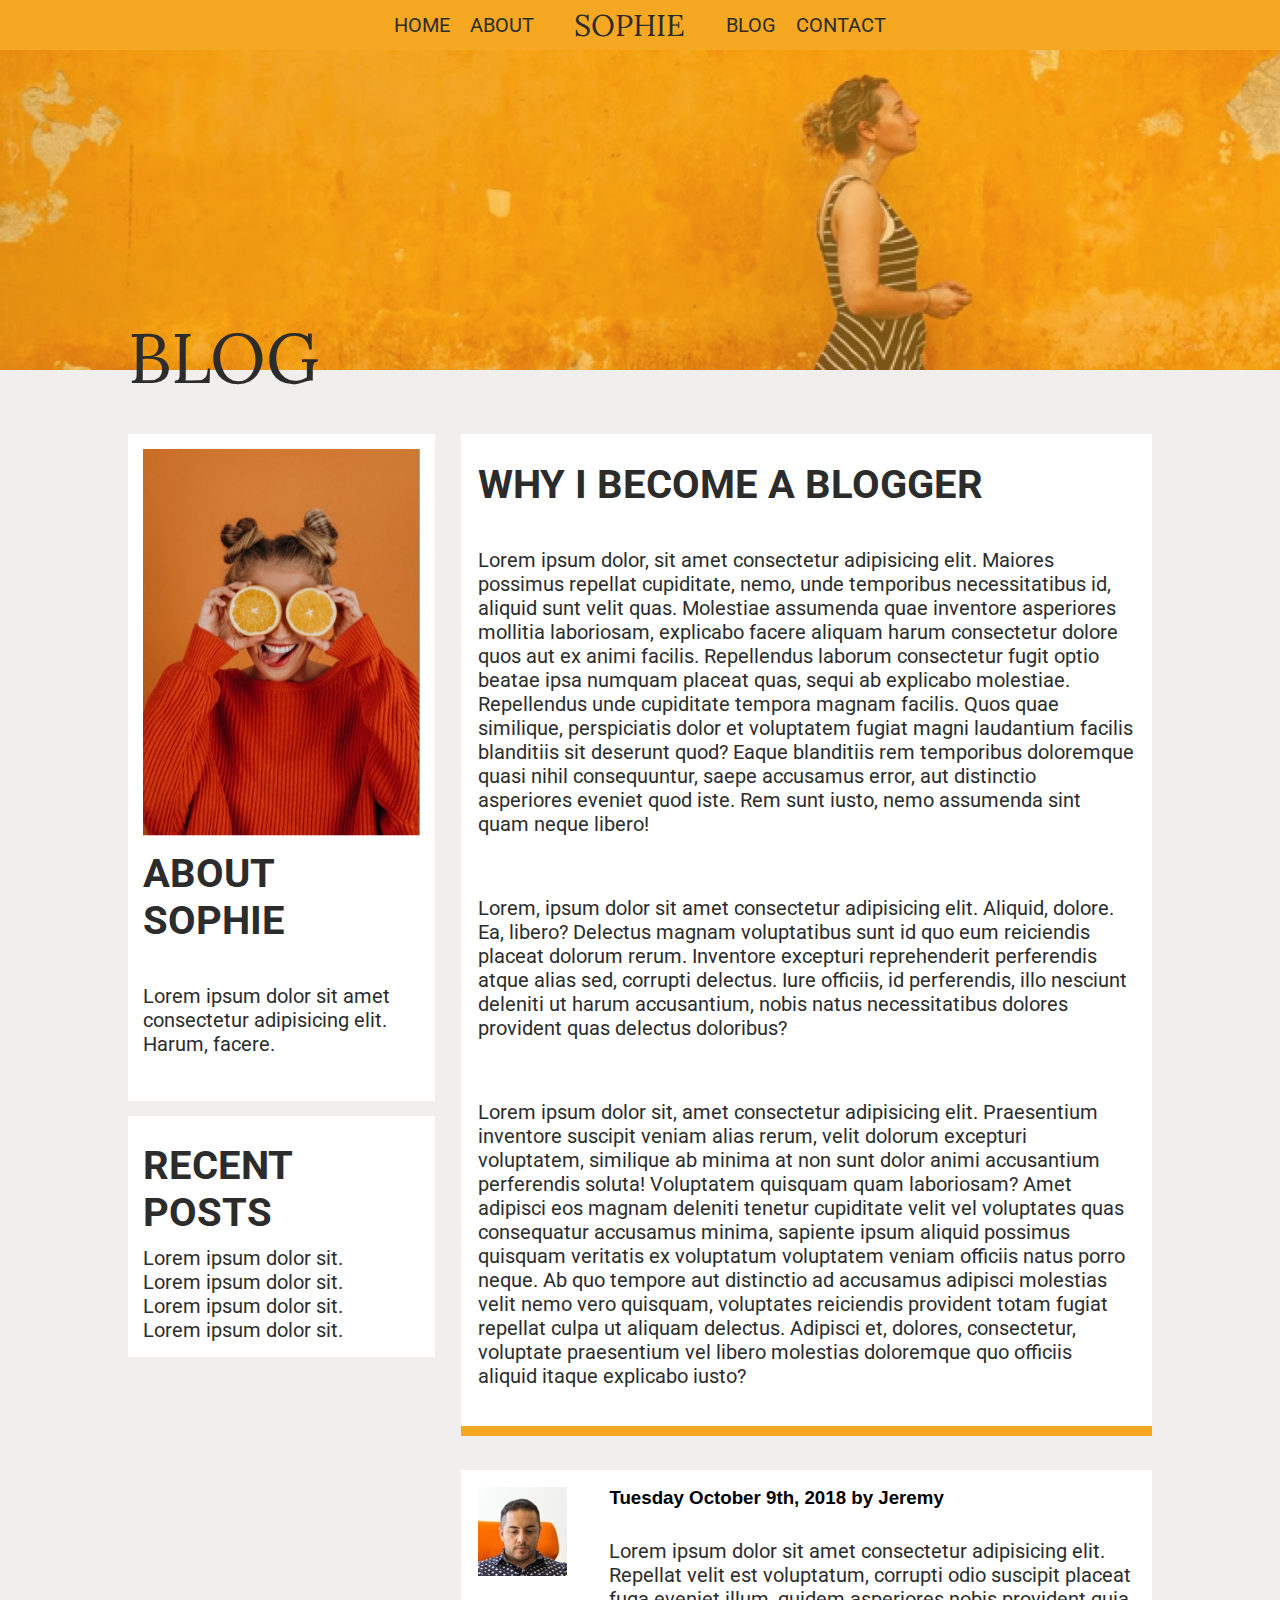
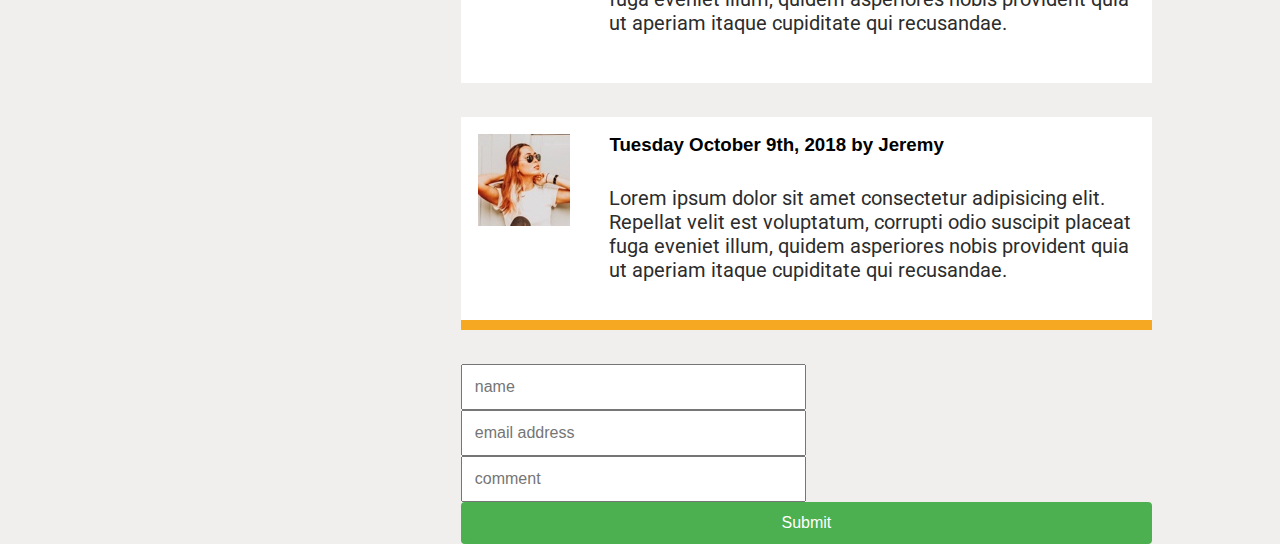
==== blog.html @ 8035934e "finished blogn" ====
<!DOCTYPE html>
<html lang="en">
<head>
  <meta charset="UTF-8">
  <meta name="viewport" content="width=device-width, initial-scale=1.0">
  <meta http-equiv="X-UA-Compatible" content="ie=edge">
  <title>BLOG</title>
  <!-- google fonts -->
  <link href="https://fonts.googleapis.com/css?family=Lora:700|Roboto:400,700" rel="stylesheet">
  <!-- font awesome fonts -->
  <link rel="stylesheet" href="https://use.fontawesome.com/releases/v5.5.0/css/all.css" integrity="sha384-B4dIYHKNBt8Bc12p+WXckhzcICo0wtJAoU8YZTY5qE0Id1GSseTk6S+L3BlXeVIU"
    crossorigin="anonymous">
  <!-- main style sheet -->
  <link rel="stylesheet" href="styles/main.css">
</head>
<body>

  <main>

    <header>
  
      <nav class="nav">

        <ul class="nav__ul">
          <li>
            <a href="" class="nav__ul__a">home</a>
          </li>
          <li>
            <a href="" class="nav__ul__a">about</a>
          </li>
          <li>
            <a href="" class="nav__ul__a nav__ul__a--mainLogo">sophie</a>
          </li>
          <li>
            <a href="" class="nav__ul__a">blog</a>
          </li>
          <li>
            <a href="" class="nav__ul__a">contact</a>
          </li>
        </ul>
      
      </nav>

      <figure>
        <img src="assets/blog-image-1.jpg" alt="">
        <h1>blog</h1>
      </figure>
  
    </header>

    <div class="wrapper">

      <aside>
        
        <div class="aside1">

        <figure>
          <img src="assets/blog-image-2.jpg" alt="">
        </figure>

        <h2>
          about sophie
        </h2>

        <p>Lorem ipsum dolor sit amet consectetur adipisicing elit. Harum, facere.</p>

        </div>

        <div class="aside2">

          <h2>recent posts</h2>

          <ul>
            <li><a href="">Lorem ipsum dolor sit.</a></li>
            <li><a href="">Lorem ipsum dolor sit.</a></li>
            <li><a href="">Lorem ipsum dolor sit.</a></li>
            <li><a href="">Lorem ipsum dolor sit.</a></li>
          </ul>

        </div>

      </aside>

      <main>

        <div class="main1">

          <h2>why I become a blogger</h2>
          <p>Lorem ipsum dolor, sit amet consectetur adipisicing elit. Maiores possimus repellat cupiditate, nemo, unde temporibus necessitatibus id, aliquid sunt velit quas. Molestiae assumenda quae inventore asperiores mollitia laboriosam, explicabo facere aliquam harum consectetur dolore quos aut ex animi facilis. Repellendus laborum consectetur fugit optio beatae ipsa numquam placeat quas, sequi ab explicabo molestiae. Repellendus unde cupiditate tempora magnam facilis. Quos quae similique, perspiciatis dolor et voluptatem fugiat magni laudantium facilis blanditiis sit deserunt quod? Eaque blanditiis rem temporibus doloremque quasi nihil consequuntur, saepe accusamus error, aut distinctio asperiores eveniet quod iste. Rem sunt iusto, nemo assumenda sint quam neque libero!</p>
  
          <p>Lorem, ipsum dolor sit amet consectetur adipisicing elit. Aliquid, dolore. Ea, libero? Delectus magnam voluptatibus sunt id quo eum reiciendis placeat dolorum rerum. Inventore excepturi reprehenderit perferendis atque alias sed, corrupti delectus. Iure officiis, id perferendis, illo nesciunt deleniti ut harum accusantium, nobis natus necessitatibus dolores provident quas delectus doloribus?</p>
  
          <p>Lorem ipsum dolor sit, amet consectetur adipisicing elit. Praesentium inventore suscipit veniam alias rerum, velit dolorum excepturi voluptatem, similique ab minima at non sunt dolor animi accusantium perferendis soluta! Voluptatem quisquam quam laboriosam? Amet adipisci eos magnam deleniti tenetur cupiditate velit vel voluptates quas consequatur accusamus minima, sapiente ipsum aliquid possimus quisquam veritatis ex voluptatum voluptatem veniam officiis natus porro neque. Ab quo tempore aut distinctio ad accusamus adipisci molestias velit nemo vero quisquam, voluptates reiciendis provident totam fugiat repellat culpa ut aliquam delectus. Adipisci et, dolores, consectetur, voluptate praesentium vel libero molestias doloremque quo officiis aliquid itaque explicabo iusto?</p>
        </div>

        <div class="main2">

          <figure>
            <img src="assets/blog-image-3.jpg" alt="">
          </figure>

          <div class="text">
            
            <h3>Tuesday October 9th, 2018 by Jeremy</h3>
  
            <p>Lorem ipsum dolor sit amet consectetur adipisicing elit. Repellat velit est voluptatum, corrupti odio suscipit placeat fuga eveniet illum, quidem asperiores nobis provident quia ut aperiam itaque cupiditate qui recusandae.</p>

          </div>

        </div>

        <div class="main3">
        
          <figure>
            <img src="assets/blog-image-4.jpg" alt="">
          </figure>
        
          <div class="text">
        
            <h3>Tuesday October 9th, 2018 by Jeremy</h3>
        
            <p>Lorem ipsum dolor sit amet consectetur adipisicing elit. Repellat velit est voluptatum, corrupti odio suscipit
              placeat fuga eveniet illum, quidem asperiores nobis provident quia ut aperiam itaque cupiditate qui recusandae.</p>
        
          </div>
        
        </div>

        <div class="form">

          <form action="">

            <input type="text" name="name" placeholder="name">

            <input type="text" name="email address" placeholder="email address">

            <input type="text" name="comment" placeholder="comment" class="full">

            <input type="submit" value="Submit">

          </form>
        </div>


      </main>

    </div>



  </main>
  
</body>
</html>
---- styles/main.css ----
article,aside,details,figcaption,figure,footer,header,hgroup,nav,section,summary{display:block}audio,canvas,video{display:inline-block}audio:not([controls]){display:none;height:0}[hidden]{display:none}html{font-family:sans-serif;-webkit-text-size-adjust:100%;-ms-text-size-adjust:100%}a:focus{outline:thin dotted}a:active,a:hover{outline:0}h1{font-size:2em}abbr[title]{border-bottom:1px dotted}b,strong{font-weight:700}dfn{font-style:italic}mark{background:#ff0;color:#000}code,kbd,pre,samp{font-family:monospace, serif;font-size:1em}pre{white-space:pre-wrap;word-wrap:break-word}q{quotes:\201C \201D \2018 \2019}small{font-size:80%}sub,sup{font-size:75%;line-height:0;position:relative;vertical-align:baseline}sup{top:-.5em}sub{bottom:-.25em}img{border:0}svg:not(:root){overflow:hidden}fieldset{border:1px solid silver;margin:0 2px;padding:.35em .625em .75em}button,input,select,textarea{font-family:inherit;font-size:100%;margin:0}button,input{line-height:normal}button,html input[type=button],input[type=reset],input[type=submit]{-webkit-appearance:button;cursor:pointer}button[disabled],input[disabled]{cursor:default}input[type=checkbox],input[type=radio]{-webkit-box-sizing:border-box;box-sizing:border-box;padding:0}input[type=search]{-webkit-appearance:textfield;-moz-box-sizing:content-box;-webkit-box-sizing:content-box;box-sizing:content-box}input[type=search]::-webkit-search-cancel-button,input[type=search]::-webkit-search-decoration{-webkit-appearance:none}textarea{overflow:auto;vertical-align:top}table{border-collapse:collapse;border-spacing:0}body,figure{margin:0}button::-moz-focus-inner,input::-moz-focus-inner,legend{border:0;padding:0}.clearfix:after{visibility:hidden;display:block;font-size:0;content:'';clear:both;height:0}*{-moz-box-sizing:border-box;-webkit-box-sizing:border-box;box-sizing:border-box}*,figure,h1,h2,h3,h4,h5,h6,ol,ul{margin:0;padding:0}img{max-width:100%}a{text-decoration:none;color:inherit}li{list-style-type:none}.wrapper{width:80%;margin:0 auto}a,p{font-family:"Roboto", sans-serif;font-weight:400;font-size:20px;color:#2c2c2c}a.button{background:#05afc1;padding:20px;text-transform:uppercase;display:inline-block;-webkit-transition:all 0.3s;-o-transition:all 0.3s;transition:all 0.3s}a.button:hover{color:white}.nav{background:#f6a823;color:#2c2c2c;text-transform:uppercase;height:50px;display:-webkit-box;display:-ms-flexbox;display:flex;-webkit-box-align:center;-ms-flex-align:center;align-items:center}.nav__ul{width:40%;min-width:500px;margin:0 auto;display:-webkit-box;display:-ms-flexbox;display:flex;-ms-flex-pack:distribute;justify-content:space-around;-webkit-box-align:center;-ms-flex-align:center;align-items:center}.nav__ul__a{-webkit-transition:all 0.2s;-o-transition:all 0.2s;transition:all 0.2s}.nav__ul__a:hover{color:white}.nav__ul__a--mainLogo{margin:0 20px;font-family:"Lora", serif;font-weight:400;font-size:30px;color:#2c2c2c}main h2{text-transform:uppercase;padding:10px 0;font-family:"Roboto", sans-serif;font-weight:700;font-size:40px;color:#2c2c2c}main p{padding:30px 0}.section1{background:#f6a823}.section1__wrapper{height:100%;display:-webkit-box;display:-ms-flexbox;display:flex;-webkit-box-orient:horizontal;-webkit-box-direction:normal;-ms-flex-direction:row;flex-direction:row;-webkit-box-align:center;-ms-flex-align:center;align-items:center;-webkit-box-pack:center;-ms-flex-pack:center;justify-content:center}.section1__wrapper__centered{display:-webkit-box;display:-ms-flexbox;display:flex;-webkit-box-pack:center;-ms-flex-pack:center;justify-content:center;width:50%}.section1__wrapper__centered__h1{font-family:"Lora", serif;font-weight:400;font-size:70px;color:#2c2c2c;text-transform:uppercase;position:relative}.section1__wrapper__centered__h1__circle{position:absolute;top:-50%;right:20%;bottom:50%;left:-20%}.section1__wrapper__figure{width:50%}.section1__wrapper__figure__image{display:block;-webkit-box-shadow:20px 20px 0 white;box-shadow:20px 20px 0 white;-webkit-transform:translateY(10%);-ms-transform:translateY(10%);transform:translateY(10%)}.section2{padding:5% 0;background:#f0efed}.section3{padding-bottom:5%;background:white}.section3 .wrapper{display:-webkit-box;display:-ms-flexbox;display:flex;-webkit-box-pack:center;-ms-flex-pack:center;justify-content:center;-webkit-box-align:end;-ms-flex-align:end;align-items:flex-end}.section3 .wrapper figure{max-height:100%;max-width:100%;-webkit-transform:translateY(-10%);-ms-transform:translateY(-10%);transform:translateY(-10%);-webkit-box-shadow:20px 20px 0 0px #a82706, -200px 20px 0 0px #a82706;box-shadow:20px 20px 0 0px #a82706, -200px 20px 0 0px #a82706}.section3 .wrapper figure img{display:block}.section3 .wrapper .text{width:50%;display:block;-webkit-box-flex:1;-ms-flex:1 0 auto;flex:1 0 auto;padding-left:5%;text-align:left}.section4{background:white}.section4 .wrapper{display:-webkit-box;display:-ms-flexbox;display:flex;-webkit-box-pack:center;-ms-flex-pack:center;justify-content:center;-webkit-box-align:start;-ms-flex-align:start;align-items:flex-start}.section4 .wrapper figure{max-height:100%;max-width:100%;-webkit-transform:translateY(10%);-ms-transform:translateY(10%);transform:translateY(10%);-webkit-box-shadow:-20px 20px 0 0px #f6a823, 200px 20px 0 0px #f6a823;box-shadow:-20px 20px 0 0px #f6a823, 200px 20px 0 0px #f6a823}.section4 .wrapper figure img{display:block}.section4 .wrapper .text{width:50%;display:block;-webkit-box-flex:1;-ms-flex:1 0 auto;flex:1 0 auto;padding-right:5%;text-align:right}.section5{background:#f0efed}.section5 .wrapper{display:-webkit-box;display:-ms-flexbox;display:flex;-ms-flex-wrap:wrap;flex-wrap:wrap;padding-top:5%;width:75%}.section5 .wrapper .text-box{text-align:left;width:50%;padding:2.5%;-webkit-box-flex:1;-ms-flex:1 0 auto;flex:1 0 auto}.section5 .wrapper .text-box h2{position:relative}.section5 .wrapper .text-box h2 i{position:absolute;left:-15%;bottom:0;border:15px solid #f6a823;-webkit-box-shadow:inset 0px 0px 100px #f6a823;box-shadow:inset 0px 0px 100px #f6a823;border-radius:50%}.section6 figure{width:100vw;display:-webkit-box;display:-ms-flexbox;display:flex;-webkit-box-pack:center;-ms-flex-pack:center;justify-content:center}.section6 figure img{display:block}.section7{padding:5% 0;background:#f0efed}.section7 .wrapper{display:-webkit-box;display:-ms-flexbox;display:flex}.section7 .wrapper figure{width:35%;padding-right:5%}.section7 .wrapper figure img{display:block;-webkit-box-shadow:20px 20px 0 0px #f6a823;box-shadow:20px 20px 0 0px #f6a823}.section7 .wrapper .text{width:65%}.section8{padding:5% 0}.section8 .wrapper{display:-webkit-box;display:-ms-flexbox;display:flex;-webkit-box-pack:justify;-ms-flex-pack:justify;justify-content:space-between}.section8 .wrapper figure{width:30%}.section8 .wrapper figure img{display:block}html{background:#f0efed}header figure{display:-webkit-box;display:-ms-flexbox;display:flex;-webkit-box-pack:center;-ms-flex-pack:center;justify-content:center;width:100vw;position:relative}header figure img{display:block}header figure h1{font-family:"Lora", serif;font-weight:400;font-size:70px;color:#2c2c2c;text-transform:uppercase;position:absolute;bottom:-10%;left:10%}.wrapper{display:-webkit-box;display:-ms-flexbox;display:flex;-ms-flex-wrap:wrap;flex-wrap:wrap;-webkit-box-orient:horizontal;-webkit-box-direction:normal;-ms-flex-direction:row;flex-direction:row;-webkit-box-pack:justify;-ms-flex-pack:justify;justify-content:space-between;margin-top:5%}.wrapper aside,.wrapper main{display:-webkit-box;display:-ms-flexbox;display:flex;-webkit-box-orient:vertical;-webkit-box-direction:normal;-ms-flex-direction:column;flex-direction:column;-webkit-box-pack:start;-ms-flex-pack:start;justify-content:flex-start;height:100%}.wrapper main{width:67.5%}.wrapper main .main1,.wrapper main .main2,.wrapper main .main3{position:relative;margin-bottom:5%;background:white;padding:2.5%}.wrapper main .main1:after,.wrapper main .main3:after{position:absolute;top:0;bottom:0;right:0;left:0;content:"";border-bottom:10px solid #f6a823}.wrapper main .main2,.wrapper main .main3{display:-webkit-box;display:-ms-flexbox;display:flex}.wrapper main .main2 figure,.wrapper main .main3 figure{width:20%}.wrapper main .main2 .text,.wrapper main .main3 .text{width:80%;display:-webkit-box;display:-ms-flexbox;display:flex;-webkit-box-orient:vertical;-webkit-box-direction:normal;-ms-flex-direction:column;flex-direction:column;text-align:left}.wrapper aside{width:30%;background:none;padding:0}.wrapper aside .aside1,.wrapper aside .aside2{background:white;margin-bottom:5%;background:white;padding:5%}.form{display:-webkit-box;display:-ms-flexbox;display:flex;-ms-flex-wrap:wrap;flex-wrap:wrap}.form input[type=text]{width:50%;padding:12px}.form input[type=submit]{width:100%;background-color:#4CAF50;color:white;padding:12px 20px;border:none;border-radius:4px;cursor:pointer}.form input[type=submit]:hover{background-color:#45a049}footer{width:100%;display:-webkit-box;display:-ms-flexbox;display:flex;-webkit-box-pack:center;-ms-flex-pack:center;justify-content:center;background:#4f4f4f}footer p{color:#f0efed;padding:10px 0}
/*# sourceMappingURL=main.css.map */
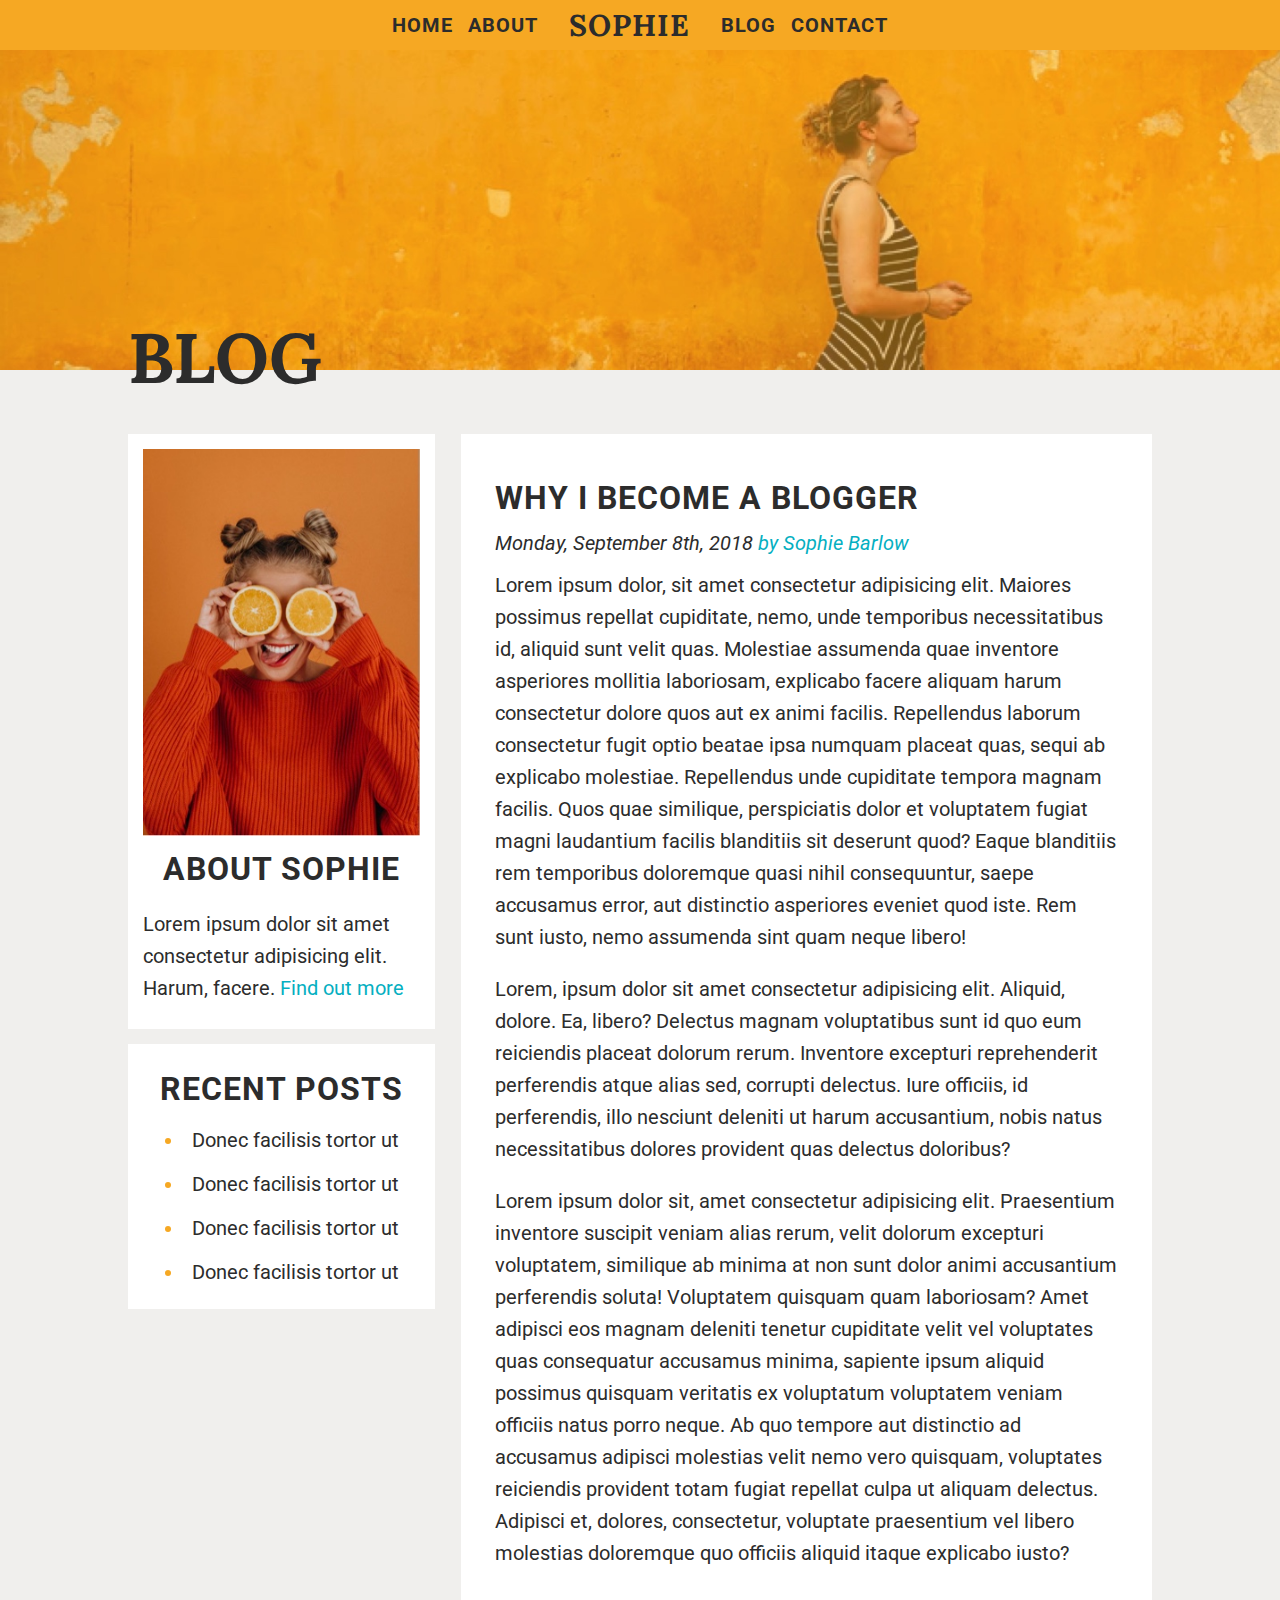
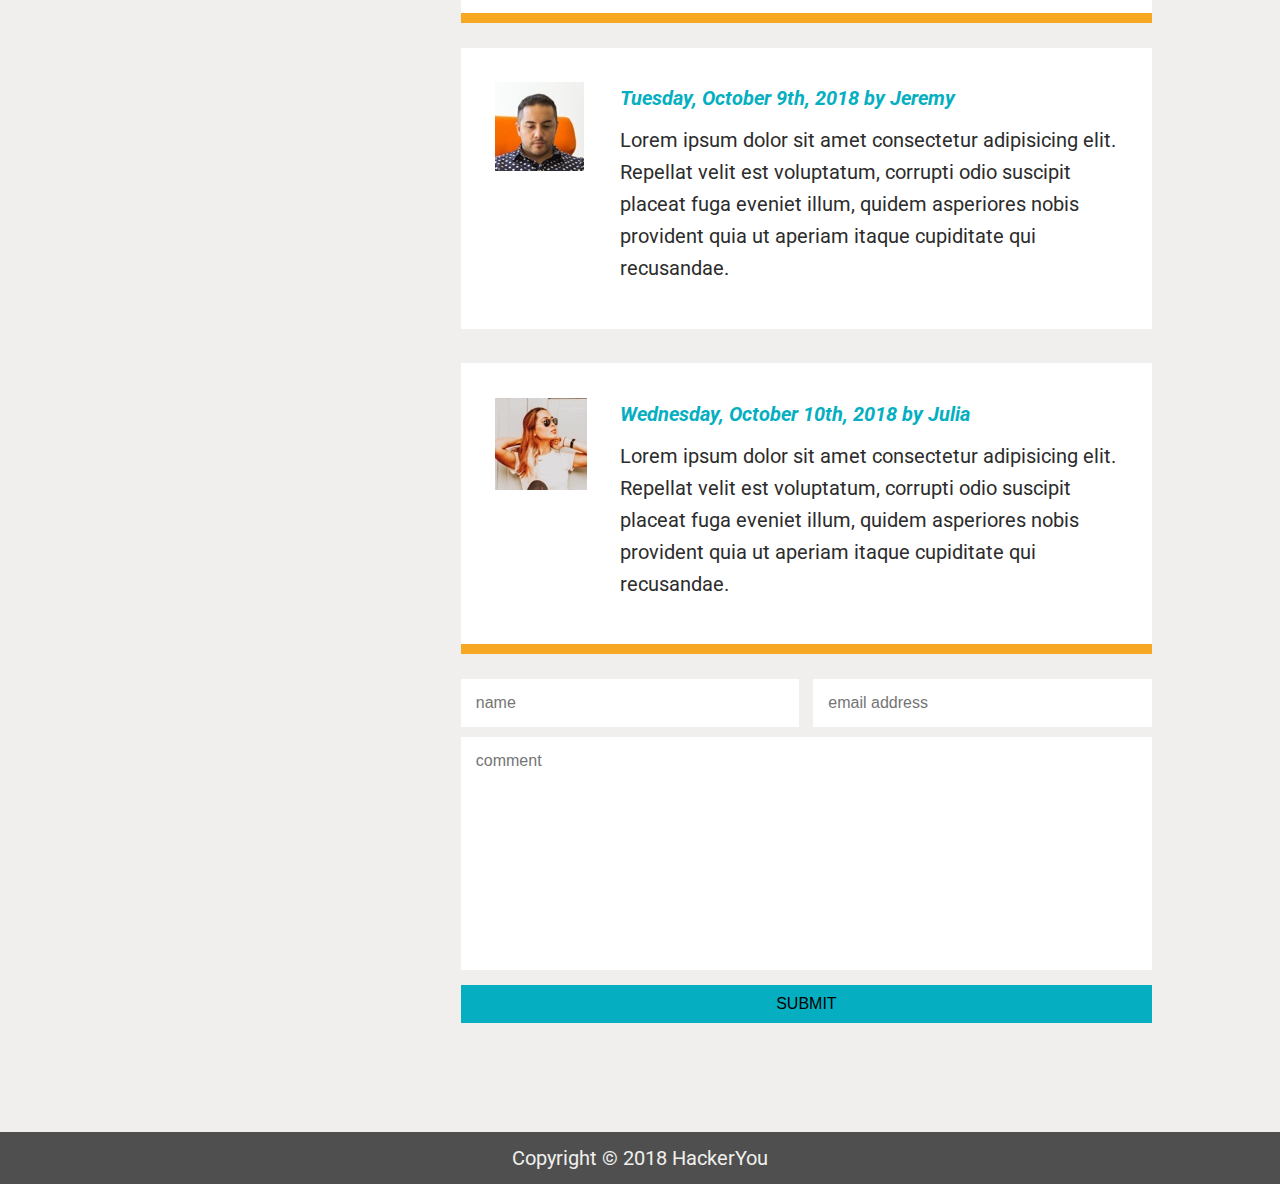
==== commit 7d008890: "finished desktopn" ====
--- a/blog.html
+++ b/blog.html
@@ -6,120 +6,154 @@
   <meta http-equiv="X-UA-Compatible" content="ie=edge">
   <title>BLOG</title>
   <!-- google fonts -->
-  <link href="https://fonts.googleapis.com/css?family=Lora:700|Roboto:400,700" rel="stylesheet">
+  <link href="https://fonts.googleapis.com/css?family=Lora:700|Roboto:400,400i,700" rel="stylesheet">
   <!-- font awesome fonts -->
   <link rel="stylesheet" href="https://use.fontawesome.com/releases/v5.5.0/css/all.css" integrity="sha384-B4dIYHKNBt8Bc12p+WXckhzcICo0wtJAoU8YZTY5qE0Id1GSseTk6S+L3BlXeVIU"
     crossorigin="anonymous">
   <!-- main style sheet -->
   <link rel="stylesheet" href="styles/main.css">
 </head>
-<body>
 
-  <main>
+<body class="blog">
+  
+    <nav class="nav">
 
-    <header>
+      <ul class="nav__ul">
+        <li>
+          <a href="index.html" class="nav__ul__a">home</a>
+        </li>
+        <li>
+          <a href="index.html#about" class="nav__ul__a">about</a>
+        </li>
+        <li>
+          <a href="index.html" class="nav__ul__a nav__ul__a--mainLogo">sophie</a>
+        </li>
+        <li>
+          <a href="blog.html" class="nav__ul__a">blog</a>
+        </li>
+        <li>
+          <a href="contact.html" class="nav__ul__a">contact</a>
+        </li>
+      </ul>
+      
+    </nav>
+
+    <figure class="blog__figure">
+      <img src="assets/blog-image-1.jpg" alt="" class="blog__figure__image">
+      <h1 class="blog__figure__h1">blog</h1>
+    </figure>
   
-      <nav class="nav">
+    <div class="wrapper blog__wrapper">
 
-        <ul class="nav__ul">
-          <li>
-            <a href="" class="nav__ul__a">home</a>
-          </li>
-          <li>
-            <a href="" class="nav__ul__a">about</a>
-          </li>
-          <li>
-            <a href="" class="nav__ul__a nav__ul__a--mainLogo">sophie</a>
-          </li>
-          <li>
-            <a href="" class="nav__ul__a">blog</a>
-          </li>
-          <li>
-            <a href="" class="nav__ul__a">contact</a>
-          </li>
-        </ul>
-      
-      </nav>
+      <!-- side content -->
+      <aside class="blog__wrapper__aside">
+        
+        <div class="blog__wrapper__aside__aside1">
 
-      <figure>
-        <img src="assets/blog-image-1.jpg" alt="">
-        <h1>blog</h1>
-      </figure>
-  
-    </header>
+          <figure class="blog__wrapper__aside__figure">
+            <img src="assets/blog-image-2.jpg" alt="">
+          </figure>
 
-    <div class="wrapper">
+          <h3 class="h3">
+            about sophie
+          </h3>
 
-      <aside>
-        
-        <div class="aside1">
-
-        <figure>
-          <img src="assets/blog-image-2.jpg" alt="">
-        </figure>
-
-        <h2>
-          about sophie
-        </h2>
-
-        <p>Lorem ipsum dolor sit amet consectetur adipisicing elit. Harum, facere.</p>
+          <p class="lorem">Lorem ipsum dolor sit amet consectetur adipisicing elit. Harum, facere. 
+            <a href="" class="blue-link">Find out more</a>
+          </p>
 
         </div>
 
-        <div class="aside2">
+        <div class="blog__wrapper__aside__aside2">
 
-          <h2>recent posts</h2>
+          <h3 class="h3">recent posts</h3>
 
-          <ul>
-            <li><a href="">Lorem ipsum dolor sit.</a></li>
-            <li><a href="">Lorem ipsum dolor sit.</a></li>
-            <li><a href="">Lorem ipsum dolor sit.</a></li>
-            <li><a href="">Lorem ipsum dolor sit.</a></li>
+          <ul class="blog__wrapper__aside__aside2__ul">
+
+            <li class="blog__wrapper__aside__aside2__ul__li">
+              <a href="">
+                <span class="blog__wrapper__aside__aside2__ul__li__span">
+                  Donec facilisis tortor ut
+                </span>
+              </a>
+            </li>
+
+            <li class="blog__wrapper__aside__aside2__ul__li">
+              <a href="">
+                <span class="blog__wrapper__aside__aside2__ul__li__span">
+                  Donec facilisis tortor ut
+                </span>
+              </a>
+            </li>
+
+            <li class="blog__wrapper__aside__aside2__ul__li">
+              <a href="">
+                <span class="blog__wrapper__aside__aside2__ul__li__span">
+                  Donec facilisis tortor ut
+                </span>
+              </a>
+            </li>
+
+            <li class="blog__wrapper__aside__aside2__ul__li">
+              <a href="">
+                <span class="blog__wrapper__aside__aside2__ul__li__span">
+                  Donec facilisis tortor ut
+                </span>
+              </a>
+            </li>
+
           </ul>
 
         </div>
 
       </aside>
 
-      <main>
+      <!-- main content -->
+      <main class="blog__wrapper__main">
 
-        <div class="main1">
+        <div class="blog__wrapper__main__main1">
 
-          <h2>why I become a blogger</h2>
-          <p>Lorem ipsum dolor, sit amet consectetur adipisicing elit. Maiores possimus repellat cupiditate, nemo, unde temporibus necessitatibus id, aliquid sunt velit quas. Molestiae assumenda quae inventore asperiores mollitia laboriosam, explicabo facere aliquam harum consectetur dolore quos aut ex animi facilis. Repellendus laborum consectetur fugit optio beatae ipsa numquam placeat quas, sequi ab explicabo molestiae. Repellendus unde cupiditate tempora magnam facilis. Quos quae similique, perspiciatis dolor et voluptatem fugiat magni laudantium facilis blanditiis sit deserunt quod? Eaque blanditiis rem temporibus doloremque quasi nihil consequuntur, saepe accusamus error, aut distinctio asperiores eveniet quod iste. Rem sunt iusto, nemo assumenda sint quam neque libero!</p>
+          <h3 class="h3">why I become a blogger</h3>
+
+          <p class="lorem-italic">Monday, September 8th, 2018
+            <a href="" class="blue-link">by Sophie Barlow</a>
+          </p>
+          
+          <p class="lorem">Lorem ipsum dolor, sit amet consectetur adipisicing elit. Maiores possimus repellat cupiditate, nemo, unde temporibus necessitatibus id, aliquid sunt velit quas. Molestiae assumenda quae inventore asperiores mollitia laboriosam, explicabo facere aliquam harum consectetur dolore quos aut ex animi facilis. Repellendus laborum consectetur fugit optio beatae ipsa numquam placeat quas, sequi ab explicabo molestiae. Repellendus unde cupiditate tempora magnam facilis. Quos quae similique, perspiciatis dolor et voluptatem fugiat magni laudantium facilis blanditiis sit deserunt quod? Eaque blanditiis rem temporibus doloremque quasi nihil consequuntur, saepe accusamus error, aut distinctio asperiores eveniet quod iste. Rem sunt iusto, nemo assumenda sint quam neque libero!</p>
   
-          <p>Lorem, ipsum dolor sit amet consectetur adipisicing elit. Aliquid, dolore. Ea, libero? Delectus magnam voluptatibus sunt id quo eum reiciendis placeat dolorum rerum. Inventore excepturi reprehenderit perferendis atque alias sed, corrupti delectus. Iure officiis, id perferendis, illo nesciunt deleniti ut harum accusantium, nobis natus necessitatibus dolores provident quas delectus doloribus?</p>
+          <p class="lorem">Lorem, ipsum dolor sit amet consectetur adipisicing elit. Aliquid, dolore. Ea, libero? Delectus magnam voluptatibus sunt id quo eum reiciendis placeat dolorum rerum. Inventore excepturi reprehenderit perferendis atque alias sed, corrupti delectus. Iure officiis, id perferendis, illo nesciunt deleniti ut harum accusantium, nobis natus necessitatibus dolores provident quas delectus doloribus?</p>
   
-          <p>Lorem ipsum dolor sit, amet consectetur adipisicing elit. Praesentium inventore suscipit veniam alias rerum, velit dolorum excepturi voluptatem, similique ab minima at non sunt dolor animi accusantium perferendis soluta! Voluptatem quisquam quam laboriosam? Amet adipisci eos magnam deleniti tenetur cupiditate velit vel voluptates quas consequatur accusamus minima, sapiente ipsum aliquid possimus quisquam veritatis ex voluptatum voluptatem veniam officiis natus porro neque. Ab quo tempore aut distinctio ad accusamus adipisci molestias velit nemo vero quisquam, voluptates reiciendis provident totam fugiat repellat culpa ut aliquam delectus. Adipisci et, dolores, consectetur, voluptate praesentium vel libero molestias doloremque quo officiis aliquid itaque explicabo iusto?</p>
+          <p class="lorem">Lorem ipsum dolor sit, amet consectetur adipisicing elit. Praesentium inventore suscipit veniam alias rerum, velit dolorum excepturi voluptatem, similique ab minima at non sunt dolor animi accusantium perferendis soluta! Voluptatem quisquam quam laboriosam? Amet adipisci eos magnam deleniti tenetur cupiditate velit vel voluptates quas consequatur accusamus minima, sapiente ipsum aliquid possimus quisquam veritatis ex voluptatum voluptatem veniam officiis natus porro neque. Ab quo tempore aut distinctio ad accusamus adipisci molestias velit nemo vero quisquam, voluptates reiciendis provident totam fugiat repellat culpa ut aliquam delectus. Adipisci et, dolores, consectetur, voluptate praesentium vel libero molestias doloremque quo officiis aliquid itaque explicabo iusto?</p>
+
         </div>
 
-        <div class="main2">
+        <div class="blog__wrapper__main__main2">
 
-          <figure>
+          <figure class="blog__wrapper__main__main2__figure">
             <img src="assets/blog-image-3.jpg" alt="">
           </figure>
 
-          <div class="text">
+          <div class="blog__wrapper__main__main2__text">
             
-            <h3>Tuesday October 9th, 2018 by Jeremy</h3>
+            <p class="lorem-italic"><a href="" class="blue-link--bold">Tuesday, October 9th, 2018 by Jeremy</a></p>
   
-            <p>Lorem ipsum dolor sit amet consectetur adipisicing elit. Repellat velit est voluptatum, corrupti odio suscipit placeat fuga eveniet illum, quidem asperiores nobis provident quia ut aperiam itaque cupiditate qui recusandae.</p>
+            <p class="lorem">Lorem ipsum dolor sit amet consectetur adipisicing elit. Repellat velit est voluptatum, corrupti odio suscipit placeat fuga eveniet illum, quidem asperiores nobis provident quia ut aperiam itaque cupiditate qui recusandae.</p>
 
           </div>
 
         </div>
 
-        <div class="main3">
+        <div class="blog__wrapper__main__main3">
         
-          <figure>
+          <figure class="blog__wrapper__main__main2__figure">
             <img src="assets/blog-image-4.jpg" alt="">
           </figure>
         
-          <div class="text">
+          <div class="blog__wrapper__main__main2__text">
         
-            <h3>Tuesday October 9th, 2018 by Jeremy</h3>
+            <p class="lorem-italic"><a href="" class="blue-link--bold">Wednesday, October 10th, 2018 by Julia</a></p>
         
-            <p>Lorem ipsum dolor sit amet consectetur adipisicing elit. Repellat velit est voluptatum, corrupti odio suscipit
+            <p class="lorem">Lorem ipsum dolor sit amet consectetur adipisicing elit. Repellat velit est voluptatum, corrupti odio suscipit
               placeat fuga eveniet illum, quidem asperiores nobis provident quia ut aperiam itaque cupiditate qui recusandae.</p>
         
           </div>
@@ -141,14 +175,14 @@
           </form>
         </div>
 
+      </main>
+      
+    </div>
+    
+    <!-- footer -->
+    <footer class="footer">
+      <p class="footer__copyright">Copyright © 2018 HackerYou</p>
+    </footer>
 
-      </main>
-
-    </div>
-
-
-
-  </main>
-  
 </body>
 </html>--- a/styles/main.css
+++ b/styles/main.css
@@ -1,2 +1,2 @@
-article,aside,details,figcaption,figure,footer,header,hgroup,nav,section,summary{display:block}audio,canvas,video{display:inline-block}audio:not([controls]){display:none;height:0}[hidden]{display:none}html{font-family:sans-serif;-webkit-text-size-adjust:100%;-ms-text-size-adjust:100%}a:focus{outline:thin dotted}a:active,a:hover{outline:0}h1{font-size:2em}abbr[title]{border-bottom:1px dotted}b,strong{font-weight:700}dfn{font-style:italic}mark{background:#ff0;color:#000}code,kbd,pre,samp{font-family:monospace, serif;font-size:1em}pre{white-space:pre-wrap;word-wrap:break-word}q{quotes:\201C \201D \2018 \2019}small{font-size:80%}sub,sup{font-size:75%;line-height:0;position:relative;vertical-align:baseline}sup{top:-.5em}sub{bottom:-.25em}img{border:0}svg:not(:root){overflow:hidden}fieldset{border:1px solid silver;margin:0 2px;padding:.35em .625em .75em}button,input,select,textarea{font-family:inherit;font-size:100%;margin:0}button,input{line-height:normal}button,html input[type=button],input[type=reset],input[type=submit]{-webkit-appearance:button;cursor:pointer}button[disabled],input[disabled]{cursor:default}input[type=checkbox],input[type=radio]{-webkit-box-sizing:border-box;box-sizing:border-box;padding:0}input[type=search]{-webkit-appearance:textfield;-moz-box-sizing:content-box;-webkit-box-sizing:content-box;box-sizing:content-box}input[type=search]::-webkit-search-cancel-button,input[type=search]::-webkit-search-decoration{-webkit-appearance:none}textarea{overflow:auto;vertical-align:top}table{border-collapse:collapse;border-spacing:0}body,figure{margin:0}button::-moz-focus-inner,input::-moz-focus-inner,legend{border:0;padding:0}.clearfix:after{visibility:hidden;display:block;font-size:0;content:'';clear:both;height:0}*{-moz-box-sizing:border-box;-webkit-box-sizing:border-box;box-sizing:border-box}*,figure,h1,h2,h3,h4,h5,h6,ol,ul{margin:0;padding:0}img{max-width:100%}a{text-decoration:none;color:inherit}li{list-style-type:none}.wrapper{width:80%;margin:0 auto}a,p{font-family:"Roboto", sans-serif;font-weight:400;font-size:20px;color:#2c2c2c}a.button{background:#05afc1;padding:20px;text-transform:uppercase;display:inline-block;-webkit-transition:all 0.3s;-o-transition:all 0.3s;transition:all 0.3s}a.button:hover{color:white}.nav{background:#f6a823;color:#2c2c2c;text-transform:uppercase;height:50px;display:-webkit-box;display:-ms-flexbox;display:flex;-webkit-box-align:center;-ms-flex-align:center;align-items:center}.nav__ul{width:40%;min-width:500px;margin:0 auto;display:-webkit-box;display:-ms-flexbox;display:flex;-ms-flex-pack:distribute;justify-content:space-around;-webkit-box-align:center;-ms-flex-align:center;align-items:center}.nav__ul__a{-webkit-transition:all 0.2s;-o-transition:all 0.2s;transition:all 0.2s}.nav__ul__a:hover{color:white}.nav__ul__a--mainLogo{margin:0 20px;font-family:"Lora", serif;font-weight:400;font-size:30px;color:#2c2c2c}main h2{text-transform:uppercase;padding:10px 0;font-family:"Roboto", sans-serif;font-weight:700;font-size:40px;color:#2c2c2c}main p{padding:30px 0}.section1{background:#f6a823}.section1__wrapper{height:100%;display:-webkit-box;display:-ms-flexbox;display:flex;-webkit-box-orient:horizontal;-webkit-box-direction:normal;-ms-flex-direction:row;flex-direction:row;-webkit-box-align:center;-ms-flex-align:center;align-items:center;-webkit-box-pack:center;-ms-flex-pack:center;justify-content:center}.section1__wrapper__centered{display:-webkit-box;display:-ms-flexbox;display:flex;-webkit-box-pack:center;-ms-flex-pack:center;justify-content:center;width:50%}.section1__wrapper__centered__h1{font-family:"Lora", serif;font-weight:400;font-size:70px;color:#2c2c2c;text-transform:uppercase;position:relative}.section1__wrapper__centered__h1__circle{position:absolute;top:-50%;right:20%;bottom:50%;left:-20%}.section1__wrapper__figure{width:50%}.section1__wrapper__figure__image{display:block;-webkit-box-shadow:20px 20px 0 white;box-shadow:20px 20px 0 white;-webkit-transform:translateY(10%);-ms-transform:translateY(10%);transform:translateY(10%)}.section2{padding:5% 0;background:#f0efed}.section3{padding-bottom:5%;background:white}.section3 .wrapper{display:-webkit-box;display:-ms-flexbox;display:flex;-webkit-box-pack:center;-ms-flex-pack:center;justify-content:center;-webkit-box-align:end;-ms-flex-align:end;align-items:flex-end}.section3 .wrapper figure{max-height:100%;max-width:100%;-webkit-transform:translateY(-10%);-ms-transform:translateY(-10%);transform:translateY(-10%);-webkit-box-shadow:20px 20px 0 0px #a82706, -200px 20px 0 0px #a82706;box-shadow:20px 20px 0 0px #a82706, -200px 20px 0 0px #a82706}.section3 .wrapper figure img{display:block}.section3 .wrapper .text{width:50%;display:block;-webkit-box-flex:1;-ms-flex:1 0 auto;flex:1 0 auto;padding-left:5%;text-align:left}.section4{background:white}.section4 .wrapper{display:-webkit-box;display:-ms-flexbox;display:flex;-webkit-box-pack:center;-ms-flex-pack:center;justify-content:center;-webkit-box-align:start;-ms-flex-align:start;align-items:flex-start}.section4 .wrapper figure{max-height:100%;max-width:100%;-webkit-transform:translateY(10%);-ms-transform:translateY(10%);transform:translateY(10%);-webkit-box-shadow:-20px 20px 0 0px #f6a823, 200px 20px 0 0px #f6a823;box-shadow:-20px 20px 0 0px #f6a823, 200px 20px 0 0px #f6a823}.section4 .wrapper figure img{display:block}.section4 .wrapper .text{width:50%;display:block;-webkit-box-flex:1;-ms-flex:1 0 auto;flex:1 0 auto;padding-right:5%;text-align:right}.section5{background:#f0efed}.section5 .wrapper{display:-webkit-box;display:-ms-flexbox;display:flex;-ms-flex-wrap:wrap;flex-wrap:wrap;padding-top:5%;width:75%}.section5 .wrapper .text-box{text-align:left;width:50%;padding:2.5%;-webkit-box-flex:1;-ms-flex:1 0 auto;flex:1 0 auto}.section5 .wrapper .text-box h2{position:relative}.section5 .wrapper .text-box h2 i{position:absolute;left:-15%;bottom:0;border:15px solid #f6a823;-webkit-box-shadow:inset 0px 0px 100px #f6a823;box-shadow:inset 0px 0px 100px #f6a823;border-radius:50%}.section6 figure{width:100vw;display:-webkit-box;display:-ms-flexbox;display:flex;-webkit-box-pack:center;-ms-flex-pack:center;justify-content:center}.section6 figure img{display:block}.section7{padding:5% 0;background:#f0efed}.section7 .wrapper{display:-webkit-box;display:-ms-flexbox;display:flex}.section7 .wrapper figure{width:35%;padding-right:5%}.section7 .wrapper figure img{display:block;-webkit-box-shadow:20px 20px 0 0px #f6a823;box-shadow:20px 20px 0 0px #f6a823}.section7 .wrapper .text{width:65%}.section8{padding:5% 0}.section8 .wrapper{display:-webkit-box;display:-ms-flexbox;display:flex;-webkit-box-pack:justify;-ms-flex-pack:justify;justify-content:space-between}.section8 .wrapper figure{width:30%}.section8 .wrapper figure img{display:block}html{background:#f0efed}header figure{display:-webkit-box;display:-ms-flexbox;display:flex;-webkit-box-pack:center;-ms-flex-pack:center;justify-content:center;width:100vw;position:relative}header figure img{display:block}header figure h1{font-family:"Lora", serif;font-weight:400;font-size:70px;color:#2c2c2c;text-transform:uppercase;position:absolute;bottom:-10%;left:10%}.wrapper{display:-webkit-box;display:-ms-flexbox;display:flex;-ms-flex-wrap:wrap;flex-wrap:wrap;-webkit-box-orient:horizontal;-webkit-box-direction:normal;-ms-flex-direction:row;flex-direction:row;-webkit-box-pack:justify;-ms-flex-pack:justify;justify-content:space-between;margin-top:5%}.wrapper aside,.wrapper main{display:-webkit-box;display:-ms-flexbox;display:flex;-webkit-box-orient:vertical;-webkit-box-direction:normal;-ms-flex-direction:column;flex-direction:column;-webkit-box-pack:start;-ms-flex-pack:start;justify-content:flex-start;height:100%}.wrapper main{width:67.5%}.wrapper main .main1,.wrapper main .main2,.wrapper main .main3{position:relative;margin-bottom:5%;background:white;padding:2.5%}.wrapper main .main1:after,.wrapper main .main3:after{position:absolute;top:0;bottom:0;right:0;left:0;content:"";border-bottom:10px solid #f6a823}.wrapper main .main2,.wrapper main .main3{display:-webkit-box;display:-ms-flexbox;display:flex}.wrapper main .main2 figure,.wrapper main .main3 figure{width:20%}.wrapper main .main2 .text,.wrapper main .main3 .text{width:80%;display:-webkit-box;display:-ms-flexbox;display:flex;-webkit-box-orient:vertical;-webkit-box-direction:normal;-ms-flex-direction:column;flex-direction:column;text-align:left}.wrapper aside{width:30%;background:none;padding:0}.wrapper aside .aside1,.wrapper aside .aside2{background:white;margin-bottom:5%;background:white;padding:5%}.form{display:-webkit-box;display:-ms-flexbox;display:flex;-ms-flex-wrap:wrap;flex-wrap:wrap}.form input[type=text]{width:50%;padding:12px}.form input[type=submit]{width:100%;background-color:#4CAF50;color:white;padding:12px 20px;border:none;border-radius:4px;cursor:pointer}.form input[type=submit]:hover{background-color:#45a049}footer{width:100%;display:-webkit-box;display:-ms-flexbox;display:flex;-webkit-box-pack:center;-ms-flex-pack:center;justify-content:center;background:#4f4f4f}footer p{color:#f0efed;padding:10px 0}
+article,aside,details,figcaption,figure,footer,header,hgroup,nav,section,summary{display:block}audio,canvas,video{display:inline-block}audio:not([controls]){display:none;height:0}[hidden]{display:none}html{font-family:sans-serif;-webkit-text-size-adjust:100%;-ms-text-size-adjust:100%}a:focus{outline:thin dotted}a:active,a:hover{outline:0}h1{font-size:2em}abbr[title]{border-bottom:1px dotted}b,strong{font-weight:700}dfn{font-style:italic}mark{background:#ff0;color:#000}code,kbd,pre,samp{font-family:monospace, serif;font-size:1em}pre{white-space:pre-wrap;word-wrap:break-word}q{quotes:\201C \201D \2018 \2019}small{font-size:80%}sub,sup{font-size:75%;line-height:0;position:relative;vertical-align:baseline}sup{top:-.5em}sub{bottom:-.25em}img{border:0}svg:not(:root){overflow:hidden}fieldset{border:1px solid silver;margin:0 2px;padding:.35em .625em .75em}button,input,select,textarea{font-family:inherit;font-size:100%;margin:0}button,input{line-height:normal}button,html input[type=button],input[type=reset],input[type=submit]{-webkit-appearance:button;cursor:pointer}button[disabled],input[disabled]{cursor:default}input[type=checkbox],input[type=radio]{-webkit-box-sizing:border-box;box-sizing:border-box;padding:0}input[type=search]{-webkit-appearance:textfield;-moz-box-sizing:content-box;-webkit-box-sizing:content-box;box-sizing:content-box}input[type=search]::-webkit-search-cancel-button,input[type=search]::-webkit-search-decoration{-webkit-appearance:none}textarea{overflow:auto;vertical-align:top}table{border-collapse:collapse;border-spacing:0}body,figure{margin:0}button::-moz-focus-inner,input::-moz-focus-inner,legend{border:0;padding:0}.clearfix:after{visibility:hidden;display:block;font-size:0;content:'';clear:both;height:0}*{-moz-box-sizing:border-box;-webkit-box-sizing:border-box;box-sizing:border-box}*,figure,h1,h2,h3,h4,h5,h6,ol,ul{margin:0;padding:0}img{max-width:100%}a{text-decoration:none;color:inherit}li{list-style-type:none}html{scroll-behavior:smooth}.wrapper{width:80%;margin:0 auto}a.button,p.lorem{font-family:"Roboto", sans-serif;font-weight:400;font-size:20px;color:#2c2c2c;line-height:32px;padding:10px 0}a.button{-webkit-transition:color 0.2s;-o-transition:color 0.2s;transition:color 0.2s;font-family:"Roboto", sans-serif;font-weight:700;font-size:20px;color:#2c2c2c;text-align:center;letter-spacing:1px;background:#05afc1;padding:20px;text-transform:uppercase;display:inline-block;-webkit-transition:all 0.3s;-o-transition:all 0.3s;transition:all 0.3s}a.button:hover{color:white}p.lorem-italic{font-family:"Roboto", sans-serif;font-weight:400;font-size:20px;color:#2c2c2c;font-style:italic;line-height:32px}a.blue-link{color:#05afc1}a.blue-link--bold{color:#05afc1;font-weight:700}h2.h2,h3.h3,h4.h4{text-transform:uppercase;padding:10px 0;font-family:"Roboto", sans-serif;font-weight:700;font-size:42px;color:#2c2c2c;letter-spacing:1px}h3.h3{font-family:"Roboto", sans-serif;font-weight:700;font-size:32px;color:#2c2c2c}h4.h4{font-family:"Roboto", sans-serif;font-weight:700;font-size:24px;color:#2c2c2c}.nav{background:#f6a823;color:#2c2c2c;text-transform:uppercase;height:50px;display:-webkit-box;display:-ms-flexbox;display:flex;-webkit-box-align:center;-ms-flex-align:center;align-items:center}.nav__ul{width:40%;min-width:500px;margin:0 auto;display:-webkit-box;display:-ms-flexbox;display:flex;-ms-flex-pack:distribute;justify-content:space-around;-webkit-box-align:center;-ms-flex-align:center;align-items:center}.nav__ul__a{-webkit-transition:color 0.2s;-o-transition:color 0.2s;transition:color 0.2s;font-family:"Roboto", sans-serif;font-weight:700;font-size:20px;color:#2c2c2c;text-align:center;margin:0 5px;line-height:29px;letter-spacing:1px}.nav__ul__a:hover{color:white}.nav__ul__a--mainLogo{margin:0 20px;font-family:"Lora", serif;font-weight:700;font-size:30px;color:#2c2c2c}.section1{background:#f6a823}.section1__wrapper{height:100%;display:-webkit-box;display:-ms-flexbox;display:flex;-webkit-box-orient:horizontal;-webkit-box-direction:normal;-ms-flex-direction:row;flex-direction:row;-webkit-box-align:center;-ms-flex-align:center;align-items:center;-webkit-box-pack:center;-ms-flex-pack:center;justify-content:center}.section1__wrapper__centered{display:-webkit-box;display:-ms-flexbox;display:flex;-webkit-box-pack:center;-ms-flex-pack:center;justify-content:center;width:50%}.section1__wrapper__centered__h1{font-family:"Lora", serif;font-weight:400;font-size:80px;color:#2c2c2c;text-transform:uppercase;position:relative;line-height:92px}.section1__wrapper__centered__h1__circle{position:absolute;top:-50%;right:20%;bottom:50%;left:-20%}.section1__wrapper__figure{width:50%}.section1__wrapper__figure__image{display:block;-webkit-box-shadow:20px 20px 0 white;box-shadow:20px 20px 0 white;-webkit-transform:translateY(10%);-ms-transform:translateY(10%);transform:translateY(10%)}.section2{padding:5% 0;background:#f0efed}.section3{background:white;padding-bottom:2.5%}.section3__wrapper{display:-webkit-box;display:-ms-flexbox;display:flex;-webkit-box-pack:center;-ms-flex-pack:center;justify-content:center;-webkit-box-align:end;-ms-flex-align:end;align-items:flex-end}.section3__wrapper__figure{max-height:100%;max-width:100%;-webkit-transform:translateY(-10%);-ms-transform:translateY(-10%);transform:translateY(-10%);-webkit-box-shadow:20px 20px 0 0px #a82706, -200px 20px 0 0px #a82706;box-shadow:20px 20px 0 0px #a82706, -200px 20px 0 0px #a82706}.section3__wrapper__figure__image{display:block}.section3__wrapper__text{width:50%;display:block;-webkit-box-flex:1;-ms-flex:1 0 auto;flex:1 0 auto;padding-left:5%;text-align:left}.section4{padding-top:2.5%;background:white}.section4__wrapper{display:-webkit-box;display:-ms-flexbox;display:flex;-webkit-box-pack:center;-ms-flex-pack:center;justify-content:center;-webkit-box-align:start;-ms-flex-align:start;align-items:flex-start}.section4__wrapper__figure{max-height:100%;max-width:100%;-webkit-transform:translateY(10%);-ms-transform:translateY(10%);transform:translateY(10%);-webkit-box-shadow:-20px 20px 0 0px #f6a823, 200px 20px 0 0px #f6a823;box-shadow:-20px 20px 0 0px #f6a823, 200px 20px 0 0px #f6a823}.section4__wrapper__figure__image{display:block}.section4__wrapper__text{width:50%;display:block;-webkit-box-flex:1;-ms-flex:1 0 auto;flex:1 0 auto;padding-right:5%;text-align:right}.section5{padding:5% 0 2.5% 0;background:#f0efed}.section5__wrapper{display:-webkit-box;display:-ms-flexbox;display:flex;-ms-flex-wrap:wrap;flex-wrap:wrap;padding-top:5%}.section5__wrapper__text{width:50%;display:grid;grid-template-columns:20% 80%;grid-template-rows:30% 70%;position:relative;padding:0 5% 5% 0}.section5__wrapper__text__h3{grid-column:2 / 3;grid-row:1 / 2}.section5__wrapper__text__i{position:absolute;top:-5%;right:15%;font-size:30px;text-align:center;grid-column:1 / 2;grid-row:1 / 2;border:15px solid #f6a823;-webkit-box-shadow:inset 0px 0px 100px #f6a823;box-shadow:inset 0px 0px 100px #f6a823;border-radius:50%}.section5__wrapper__text__lorem{grid-column:2 / 3;grid-row:2 / 3;font-family:"Roboto", sans-serif;font-weight:400;font-size:20px;color:#2c2c2c}.section6__figure{width:100vw;display:-webkit-box;display:-ms-flexbox;display:flex;-webkit-box-pack:center;-ms-flex-pack:center;justify-content:center}.section6__figure__image{display:block}.section7{padding:5% 0;background:#f0efed}.section7__wrapper{display:-webkit-box;display:-ms-flexbox;display:flex}.section7__wrapper__figure{width:35%;padding-right:5%}.section7__wrapper__figure__image{display:block;-webkit-box-shadow:20px 20px 0 0px #f6a823;box-shadow:20px 20px 0 0px #f6a823}.section7__wrapper__text{width:65%;padding-left:7.5%}.section8{padding:5% 0}.section8__wrapper{display:-webkit-box;display:-ms-flexbox;display:flex;-webkit-box-pack:justify;-ms-flex-pack:justify;justify-content:space-between}.section8__wrapper__figure{width:31%}.section8__wrapper__figure__img{display:block}.blog{background:#f0efed}.blog__figure{display:-webkit-box;display:-ms-flexbox;display:flex;-webkit-box-pack:center;-ms-flex-pack:center;justify-content:center;width:100vw;position:relative}.blog__figure__image{display:block}.blog__figure__h1{font-family:"Lora", serif;font-weight:700;font-size:70px;color:#2c2c2c;text-transform:uppercase;position:absolute;bottom:-10%;left:10%}.blog__wrapper{display:-webkit-box;display:-ms-flexbox;display:flex;-ms-flex-wrap:wrap;flex-wrap:wrap;-webkit-box-orient:horizontal;-webkit-box-direction:normal;-ms-flex-direction:row;flex-direction:row;-webkit-box-pack:justify;-ms-flex-pack:justify;justify-content:space-between;margin-top:5%}.blog__wrapper__aside,.blog__wrapper__main{display:-webkit-box;display:-ms-flexbox;display:flex;-webkit-box-orient:vertical;-webkit-box-direction:normal;-ms-flex-direction:column;flex-direction:column;-webkit-box-pack:start;-ms-flex-pack:start;justify-content:flex-start;height:100%}.blog__wrapper__main{width:67.5%}.blog__wrapper__main__main1,.blog__wrapper__main__main2,.blog__wrapper__main__main3{position:relative;margin-bottom:5%;background:white;padding:5%}.blog__wrapper__main__main1:after,.blog__wrapper__main__main3:after{position:absolute;bottom:0;left:0;content:"";width:100%;height:10px;-webkit-box-shadow:0 10px 0 0 #f6a823;box-shadow:0 10px 0 0 #f6a823}.blog__wrapper__main__main1,.blog__wrapper__main__main2,.blog__wrapper__main__main3{display:-webkit-box;display:-ms-flexbox;display:flex}.blog__wrapper__main__main1__figure,.blog__wrapper__main__main2__figure,.blog__wrapper__main__main3__figure{width:20%}.blog__wrapper__main__main1__text,.blog__wrapper__main__main2__text,.blog__wrapper__main__main3__text{width:80%;display:-webkit-box;display:-ms-flexbox;display:flex;-webkit-box-orient:vertical;-webkit-box-direction:normal;-ms-flex-direction:column;flex-direction:column;text-align:left}.blog__wrapper__main__main1{-webkit-box-orient:vertical;-webkit-box-direction:normal;-ms-flex-direction:column;flex-direction:column}.blog__wrapper__aside{width:30%;background:none;padding:0}.blog__wrapper__aside__aside1,.blog__wrapper__aside__aside2{background:white;margin-bottom:5%;background:white;padding:5%;display:-webkit-box;display:-ms-flexbox;display:flex;-webkit-box-orient:vertical;-webkit-box-direction:normal;-ms-flex-direction:column;flex-direction:column;-webkit-box-pack:center;-ms-flex-pack:center;justify-content:center;-webkit-box-align:center;-ms-flex-align:center;align-items:center}.blog__wrapper__aside__aside1__ul,.blog__wrapper__aside__aside2__ul{display:-webkit-box;display:-ms-flexbox;display:flex;-webkit-box-orient:vertical;-webkit-box-direction:normal;-ms-flex-direction:column;flex-direction:column;-webkit-box-align:center;-ms-flex-align:center;align-items:center;-webkit-box-pack:center;-ms-flex-pack:center;justify-content:center}.blog__wrapper__aside__aside1__ul__li,.blog__wrapper__aside__aside2__ul__li{font-family:"Roboto", sans-serif;font-weight:400;font-size:20px;color:#f6a823;line-height:normal;padding:10px;list-style-type:disc;list-style-position:inside}.blog__wrapper__aside__aside1__ul__li__span,.blog__wrapper__aside__aside2__ul__li__span{color:#2c2c2c}form{display:-webkit-box;display:-ms-flexbox;display:flex;-ms-flex-wrap:wrap;flex-wrap:wrap;-webkit-box-pack:justify;-ms-flex-pack:justify;justify-content:space-between;padding-bottom:15%}form input[type=text]{width:49%;margin-bottom:10px;padding:15px;border:none}form input[type=text].full{width:100%;padding-bottom:200px}form input:focus{outline:none}form input[type=submit]{text-transform:uppercase;width:100%;background-color:#05afc1;color:black;padding:10px;border:none;cursor:pointer;margin:5px 0}form input[type=submit]:hover{color:white}.contact{background:#f0efed}.contact__figure{display:-webkit-box;display:-ms-flexbox;display:flex;-webkit-box-pack:center;-ms-flex-pack:center;justify-content:center;width:100vw;position:relative}.contact__figure__image{display:block}.contact__figure__h1{font-family:"Lora", serif;font-weight:700;font-size:70px;color:#2c2c2c;text-transform:uppercase;position:absolute;bottom:-10%;left:10%}.contact__wrapper{display:-webkit-box;display:-ms-flexbox;display:flex;-ms-flex-wrap:wrap;flex-wrap:wrap;-webkit-box-orient:horizontal;-webkit-box-direction:normal;-ms-flex-direction:row;flex-direction:row;-webkit-box-pack:justify;-ms-flex-pack:justify;justify-content:space-between;margin-top:5%}.contact__wrapper__aside{height:100%;width:30%;background:white;padding:20px}.contact__wrapper__aside__ul{display:-webkit-box;display:-ms-flexbox;display:flex;-webkit-box-pack:start;-ms-flex-pack:start;justify-content:flex-start;padding:10px 0}.contact__wrapper__aside__ul__i{color:#f6a823;font-size:20px;padding:0 10px}.contact__wrapper__aside__info--bold,.contact__wrapper__aside__info__p{font-family:"Roboto", sans-serif;font-weight:400;font-size:20px;color:#2c2c2c;line-height:32px}.contact__wrapper__aside__info--bold{font-weight:700}.contact__wrapper__main{width:67.5%}.footer{width:100%;display:-webkit-box;display:-ms-flexbox;display:flex;-webkit-box-pack:center;-ms-flex-pack:center;justify-content:center;background:#4f4f4f}.footer__copyright{font-family:"Roboto", sans-serif;font-weight:400;font-size:20px;color:#f0efed;line-height:32px;padding:10px 0}
 /*# sourceMappingURL=main.css.map */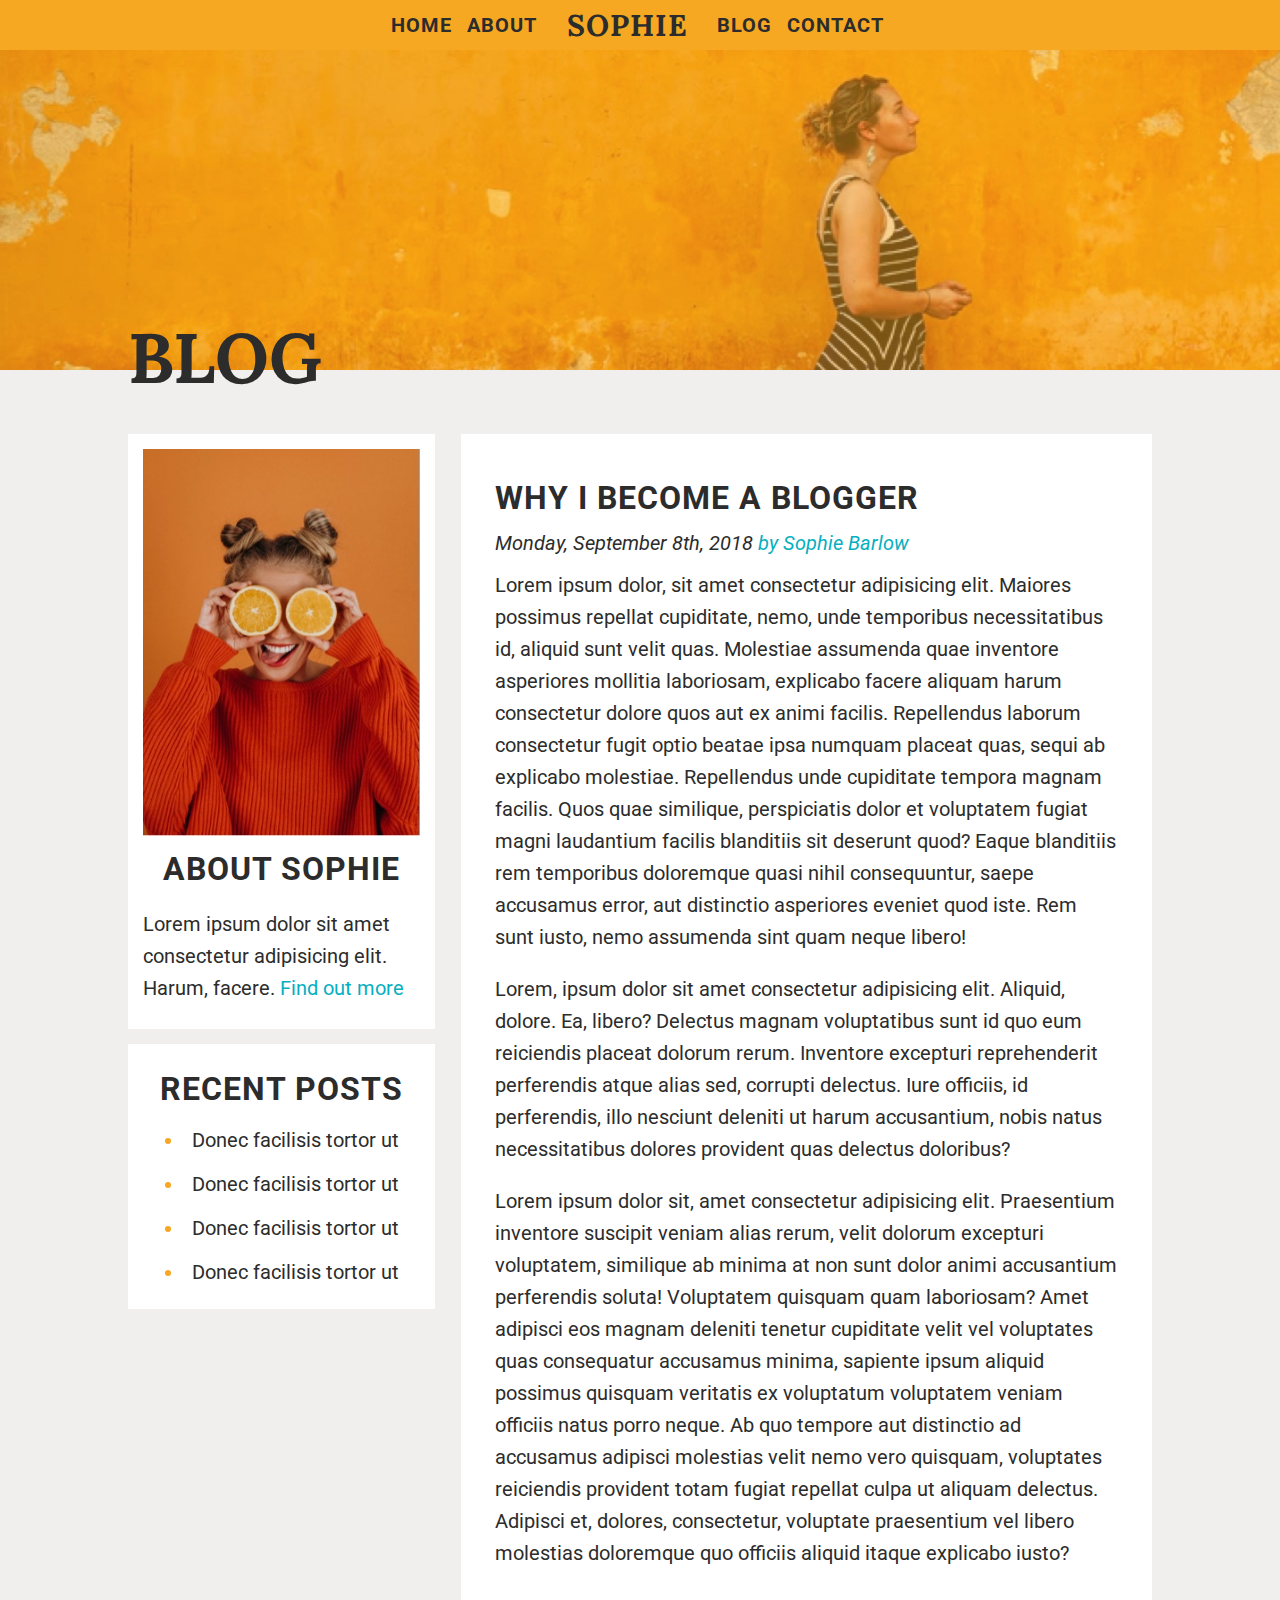
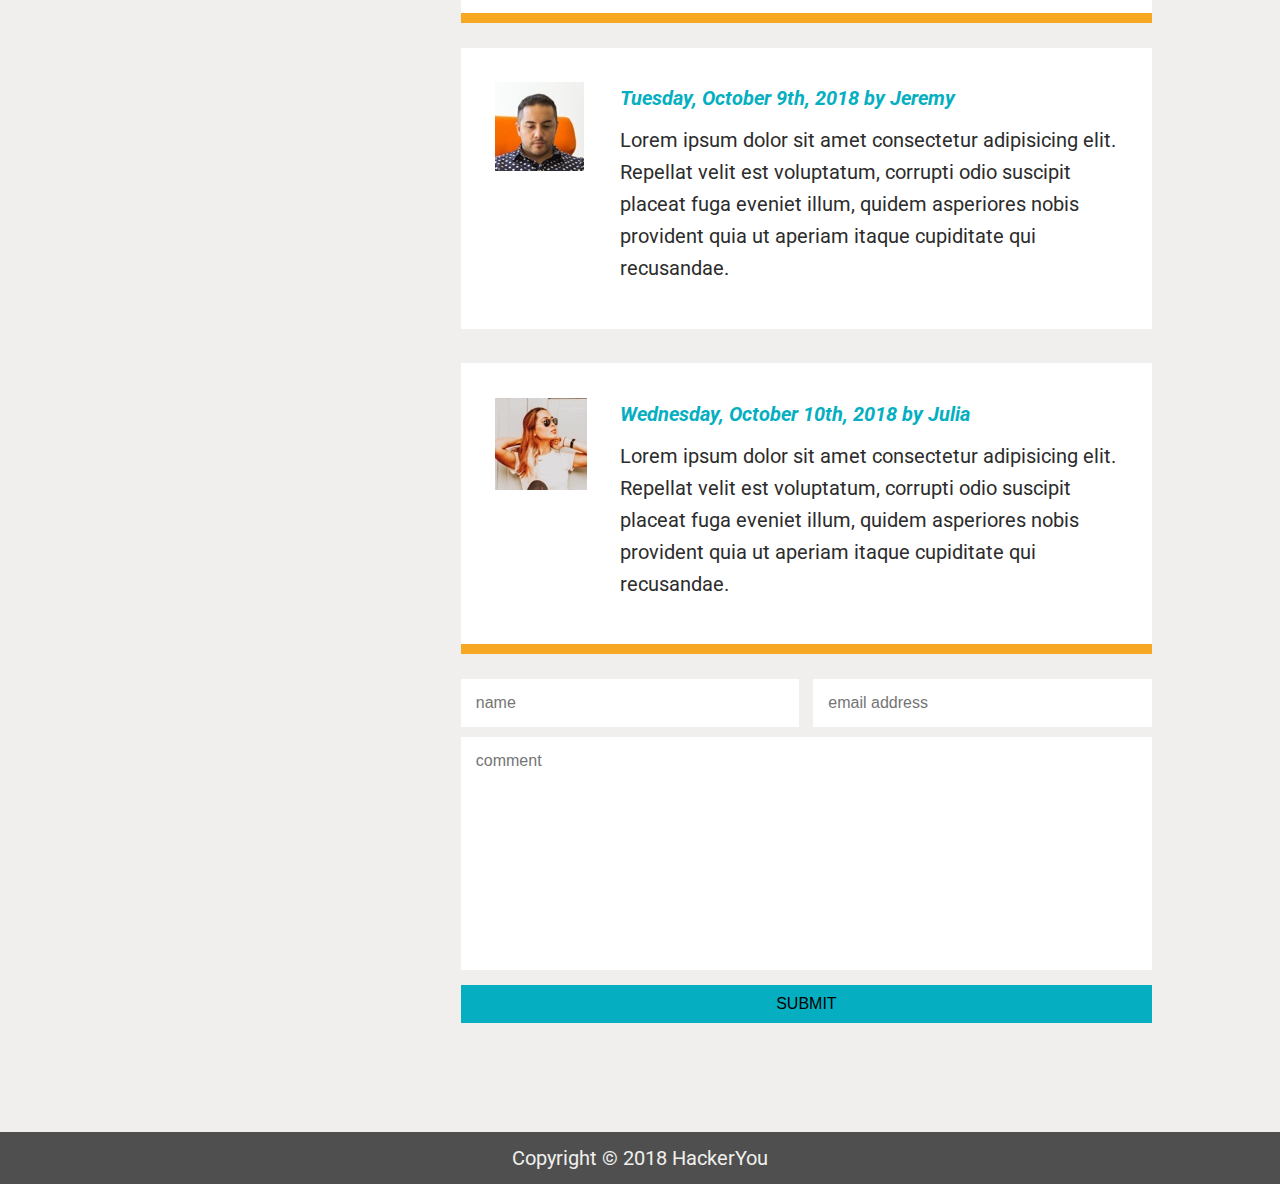
==== commit b867284b: "finished mobile" ====
--- a/blog.html
+++ b/blog.html
@@ -16,27 +16,47 @@
 
 <body class="blog">
   
-    <nav class="nav">
-
-      <ul class="nav__ul">
-        <li>
-          <a href="index.html" class="nav__ul__a">home</a>
-        </li>
-        <li>
-          <a href="index.html#about" class="nav__ul__a">about</a>
-        </li>
-        <li>
-          <a href="index.html" class="nav__ul__a nav__ul__a--mainLogo">sophie</a>
-        </li>
-        <li>
-          <a href="blog.html" class="nav__ul__a">blog</a>
-        </li>
-        <li>
-          <a href="contact.html" class="nav__ul__a">contact</a>
-        </li>
-      </ul>
-      
-    </nav>
+  <!-- desktop & tablet navigation -->
+  <nav class="nav">
+    <ul class="nav__ul">
+      <li>
+        <a href="index.html" class="nav__ul__a">home</a>
+      </li>
+      <li>
+        <a href="index.html#about" class="nav__ul__a">about</a>
+      </li>
+      <li>
+        <a href="index.html" class="nav__ul__a nav__ul__a--mainLogo">sophie</a>
+      </li>
+      <li>
+        <a href="blog.html" class="nav__ul__a">blog</a>
+      </li>
+      <li>
+        <a href="contact.html" class="nav__ul__a">contact</a>
+      </li>
+      <li>
+        <!-- hidden burger -->
+        <span onclick="openNav()" class="nav__ul__a--hidden-burger">
+          <i class="fas fa-bars"></i>
+        </span>
+      </li>
+    </ul>
+  </nav>
+  
+  <!-- mobile navigation -->
+  <nav class="mobile-nav" id="mobile-nav">
+  
+    <a href="javascript:void(0)" class="mobile-nav__close-button" onclick="closeNav()">&times;</a>
+  
+    <ul class="mobile-nav__content">
+      <li><a href="index.html" class="mobile-nav__content__a">home</a></li>
+      <li><a href="index.html#about" class="mobile-nav__content__a">about</a></li>
+      <li><a href="blog.html" class="mobile-nav__content__a">blog</a></li>
+      <li><a href="contact.html" class="mobile-nav__content__a">contact</a></li>
+  
+    </ul>
+  
+  </nav>
 
     <figure class="blog__figure">
       <img src="assets/blog-image-1.jpg" alt="" class="blog__figure__image">
@@ -50,7 +70,7 @@
         
         <div class="blog__wrapper__aside__aside1">
 
-          <figure class="blog__wrapper__aside__figure">
+          <figure class="blog__wrapper__aside__aside1__figure">
             <img src="assets/blog-image-2.jpg" alt="">
           </figure>
 
@@ -58,7 +78,7 @@
             about sophie
           </h3>
 
-          <p class="lorem">Lorem ipsum dolor sit amet consectetur adipisicing elit. Harum, facere. 
+          <p class="lorem blog__wrapper__aside__aside1__lorem">Lorem ipsum dolor sit amet consectetur adipisicing elit. Harum, facere. 
             <a href="" class="blue-link">Find out more</a>
           </p>
 
@@ -184,5 +204,16 @@
       <p class="footer__copyright">Copyright © 2018 HackerYou</p>
     </footer>
 
+    <!-- mobile nav menu js-->
+    <script>
+      function openNav() {
+        document.getElementById("mobile-nav").style.width = "100%";
+      }
+
+      function closeNav() {
+        document.getElementById("mobile-nav").style.width = "0%";
+      }
+    </script>
+
 </body>
 </html>--- a/styles/main.css
+++ b/styles/main.css
@@ -1,2 +1,2 @@
-article,aside,details,figcaption,figure,footer,header,hgroup,nav,section,summary{display:block}audio,canvas,video{display:inline-block}audio:not([controls]){display:none;height:0}[hidden]{display:none}html{font-family:sans-serif;-webkit-text-size-adjust:100%;-ms-text-size-adjust:100%}a:focus{outline:thin dotted}a:active,a:hover{outline:0}h1{font-size:2em}abbr[title]{border-bottom:1px dotted}b,strong{font-weight:700}dfn{font-style:italic}mark{background:#ff0;color:#000}code,kbd,pre,samp{font-family:monospace, serif;font-size:1em}pre{white-space:pre-wrap;word-wrap:break-word}q{quotes:\201C \201D \2018 \2019}small{font-size:80%}sub,sup{font-size:75%;line-height:0;position:relative;vertical-align:baseline}sup{top:-.5em}sub{bottom:-.25em}img{border:0}svg:not(:root){overflow:hidden}fieldset{border:1px solid silver;margin:0 2px;padding:.35em .625em .75em}button,input,select,textarea{font-family:inherit;font-size:100%;margin:0}button,input{line-height:normal}button,html input[type=button],input[type=reset],input[type=submit]{-webkit-appearance:button;cursor:pointer}button[disabled],input[disabled]{cursor:default}input[type=checkbox],input[type=radio]{-webkit-box-sizing:border-box;box-sizing:border-box;padding:0}input[type=search]{-webkit-appearance:textfield;-moz-box-sizing:content-box;-webkit-box-sizing:content-box;box-sizing:content-box}input[type=search]::-webkit-search-cancel-button,input[type=search]::-webkit-search-decoration{-webkit-appearance:none}textarea{overflow:auto;vertical-align:top}table{border-collapse:collapse;border-spacing:0}body,figure{margin:0}button::-moz-focus-inner,input::-moz-focus-inner,legend{border:0;padding:0}.clearfix:after{visibility:hidden;display:block;font-size:0;content:'';clear:both;height:0}*{-moz-box-sizing:border-box;-webkit-box-sizing:border-box;box-sizing:border-box}*,figure,h1,h2,h3,h4,h5,h6,ol,ul{margin:0;padding:0}img{max-width:100%}a{text-decoration:none;color:inherit}li{list-style-type:none}html{scroll-behavior:smooth}.wrapper{width:80%;margin:0 auto}a.button,p.lorem{font-family:"Roboto", sans-serif;font-weight:400;font-size:20px;color:#2c2c2c;line-height:32px;padding:10px 0}a.button{-webkit-transition:color 0.2s;-o-transition:color 0.2s;transition:color 0.2s;font-family:"Roboto", sans-serif;font-weight:700;font-size:20px;color:#2c2c2c;text-align:center;letter-spacing:1px;background:#05afc1;padding:20px;text-transform:uppercase;display:inline-block;-webkit-transition:all 0.3s;-o-transition:all 0.3s;transition:all 0.3s}a.button:hover{color:white}p.lorem-italic{font-family:"Roboto", sans-serif;font-weight:400;font-size:20px;color:#2c2c2c;font-style:italic;line-height:32px}a.blue-link{color:#05afc1}a.blue-link--bold{color:#05afc1;font-weight:700}h2.h2,h3.h3,h4.h4{text-transform:uppercase;padding:10px 0;font-family:"Roboto", sans-serif;font-weight:700;font-size:42px;color:#2c2c2c;letter-spacing:1px}h3.h3{font-family:"Roboto", sans-serif;font-weight:700;font-size:32px;color:#2c2c2c}h4.h4{font-family:"Roboto", sans-serif;font-weight:700;font-size:24px;color:#2c2c2c}.nav{background:#f6a823;color:#2c2c2c;text-transform:uppercase;height:50px;display:-webkit-box;display:-ms-flexbox;display:flex;-webkit-box-align:center;-ms-flex-align:center;align-items:center}.nav__ul{width:40%;min-width:500px;margin:0 auto;display:-webkit-box;display:-ms-flexbox;display:flex;-ms-flex-pack:distribute;justify-content:space-around;-webkit-box-align:center;-ms-flex-align:center;align-items:center}.nav__ul__a{-webkit-transition:color 0.2s;-o-transition:color 0.2s;transition:color 0.2s;font-family:"Roboto", sans-serif;font-weight:700;font-size:20px;color:#2c2c2c;text-align:center;margin:0 5px;line-height:29px;letter-spacing:1px}.nav__ul__a:hover{color:white}.nav__ul__a--mainLogo{margin:0 20px;font-family:"Lora", serif;font-weight:700;font-size:30px;color:#2c2c2c}.section1{background:#f6a823}.section1__wrapper{height:100%;display:-webkit-box;display:-ms-flexbox;display:flex;-webkit-box-orient:horizontal;-webkit-box-direction:normal;-ms-flex-direction:row;flex-direction:row;-webkit-box-align:center;-ms-flex-align:center;align-items:center;-webkit-box-pack:center;-ms-flex-pack:center;justify-content:center}.section1__wrapper__centered{display:-webkit-box;display:-ms-flexbox;display:flex;-webkit-box-pack:center;-ms-flex-pack:center;justify-content:center;width:50%}.section1__wrapper__centered__h1{font-family:"Lora", serif;font-weight:400;font-size:80px;color:#2c2c2c;text-transform:uppercase;position:relative;line-height:92px}.section1__wrapper__centered__h1__circle{position:absolute;top:-50%;right:20%;bottom:50%;left:-20%}.section1__wrapper__figure{width:50%}.section1__wrapper__figure__image{display:block;-webkit-box-shadow:20px 20px 0 white;box-shadow:20px 20px 0 white;-webkit-transform:translateY(10%);-ms-transform:translateY(10%);transform:translateY(10%)}.section2{padding:5% 0;background:#f0efed}.section3{background:white;padding-bottom:2.5%}.section3__wrapper{display:-webkit-box;display:-ms-flexbox;display:flex;-webkit-box-pack:center;-ms-flex-pack:center;justify-content:center;-webkit-box-align:end;-ms-flex-align:end;align-items:flex-end}.section3__wrapper__figure{max-height:100%;max-width:100%;-webkit-transform:translateY(-10%);-ms-transform:translateY(-10%);transform:translateY(-10%);-webkit-box-shadow:20px 20px 0 0px #a82706, -200px 20px 0 0px #a82706;box-shadow:20px 20px 0 0px #a82706, -200px 20px 0 0px #a82706}.section3__wrapper__figure__image{display:block}.section3__wrapper__text{width:50%;display:block;-webkit-box-flex:1;-ms-flex:1 0 auto;flex:1 0 auto;padding-left:5%;text-align:left}.section4{padding-top:2.5%;background:white}.section4__wrapper{display:-webkit-box;display:-ms-flexbox;display:flex;-webkit-box-pack:center;-ms-flex-pack:center;justify-content:center;-webkit-box-align:start;-ms-flex-align:start;align-items:flex-start}.section4__wrapper__figure{max-height:100%;max-width:100%;-webkit-transform:translateY(10%);-ms-transform:translateY(10%);transform:translateY(10%);-webkit-box-shadow:-20px 20px 0 0px #f6a823, 200px 20px 0 0px #f6a823;box-shadow:-20px 20px 0 0px #f6a823, 200px 20px 0 0px #f6a823}.section4__wrapper__figure__image{display:block}.section4__wrapper__text{width:50%;display:block;-webkit-box-flex:1;-ms-flex:1 0 auto;flex:1 0 auto;padding-right:5%;text-align:right}.section5{padding:5% 0 2.5% 0;background:#f0efed}.section5__wrapper{display:-webkit-box;display:-ms-flexbox;display:flex;-ms-flex-wrap:wrap;flex-wrap:wrap;padding-top:5%}.section5__wrapper__text{width:50%;display:grid;grid-template-columns:20% 80%;grid-template-rows:30% 70%;position:relative;padding:0 5% 5% 0}.section5__wrapper__text__h3{grid-column:2 / 3;grid-row:1 / 2}.section5__wrapper__text__i{position:absolute;top:-5%;right:15%;font-size:30px;text-align:center;grid-column:1 / 2;grid-row:1 / 2;border:15px solid #f6a823;-webkit-box-shadow:inset 0px 0px 100px #f6a823;box-shadow:inset 0px 0px 100px #f6a823;border-radius:50%}.section5__wrapper__text__lorem{grid-column:2 / 3;grid-row:2 / 3;font-family:"Roboto", sans-serif;font-weight:400;font-size:20px;color:#2c2c2c}.section6__figure{width:100vw;display:-webkit-box;display:-ms-flexbox;display:flex;-webkit-box-pack:center;-ms-flex-pack:center;justify-content:center}.section6__figure__image{display:block}.section7{padding:5% 0;background:#f0efed}.section7__wrapper{display:-webkit-box;display:-ms-flexbox;display:flex}.section7__wrapper__figure{width:35%;padding-right:5%}.section7__wrapper__figure__image{display:block;-webkit-box-shadow:20px 20px 0 0px #f6a823;box-shadow:20px 20px 0 0px #f6a823}.section7__wrapper__text{width:65%;padding-left:7.5%}.section8{padding:5% 0}.section8__wrapper{display:-webkit-box;display:-ms-flexbox;display:flex;-webkit-box-pack:justify;-ms-flex-pack:justify;justify-content:space-between}.section8__wrapper__figure{width:31%}.section8__wrapper__figure__img{display:block}.blog{background:#f0efed}.blog__figure{display:-webkit-box;display:-ms-flexbox;display:flex;-webkit-box-pack:center;-ms-flex-pack:center;justify-content:center;width:100vw;position:relative}.blog__figure__image{display:block}.blog__figure__h1{font-family:"Lora", serif;font-weight:700;font-size:70px;color:#2c2c2c;text-transform:uppercase;position:absolute;bottom:-10%;left:10%}.blog__wrapper{display:-webkit-box;display:-ms-flexbox;display:flex;-ms-flex-wrap:wrap;flex-wrap:wrap;-webkit-box-orient:horizontal;-webkit-box-direction:normal;-ms-flex-direction:row;flex-direction:row;-webkit-box-pack:justify;-ms-flex-pack:justify;justify-content:space-between;margin-top:5%}.blog__wrapper__aside,.blog__wrapper__main{display:-webkit-box;display:-ms-flexbox;display:flex;-webkit-box-orient:vertical;-webkit-box-direction:normal;-ms-flex-direction:column;flex-direction:column;-webkit-box-pack:start;-ms-flex-pack:start;justify-content:flex-start;height:100%}.blog__wrapper__main{width:67.5%}.blog__wrapper__main__main1,.blog__wrapper__main__main2,.blog__wrapper__main__main3{position:relative;margin-bottom:5%;background:white;padding:5%}.blog__wrapper__main__main1:after,.blog__wrapper__main__main3:after{position:absolute;bottom:0;left:0;content:"";width:100%;height:10px;-webkit-box-shadow:0 10px 0 0 #f6a823;box-shadow:0 10px 0 0 #f6a823}.blog__wrapper__main__main1,.blog__wrapper__main__main2,.blog__wrapper__main__main3{display:-webkit-box;display:-ms-flexbox;display:flex}.blog__wrapper__main__main1__figure,.blog__wrapper__main__main2__figure,.blog__wrapper__main__main3__figure{width:20%}.blog__wrapper__main__main1__text,.blog__wrapper__main__main2__text,.blog__wrapper__main__main3__text{width:80%;display:-webkit-box;display:-ms-flexbox;display:flex;-webkit-box-orient:vertical;-webkit-box-direction:normal;-ms-flex-direction:column;flex-direction:column;text-align:left}.blog__wrapper__main__main1{-webkit-box-orient:vertical;-webkit-box-direction:normal;-ms-flex-direction:column;flex-direction:column}.blog__wrapper__aside{width:30%;background:none;padding:0}.blog__wrapper__aside__aside1,.blog__wrapper__aside__aside2{background:white;margin-bottom:5%;background:white;padding:5%;display:-webkit-box;display:-ms-flexbox;display:flex;-webkit-box-orient:vertical;-webkit-box-direction:normal;-ms-flex-direction:column;flex-direction:column;-webkit-box-pack:center;-ms-flex-pack:center;justify-content:center;-webkit-box-align:center;-ms-flex-align:center;align-items:center}.blog__wrapper__aside__aside1__ul,.blog__wrapper__aside__aside2__ul{display:-webkit-box;display:-ms-flexbox;display:flex;-webkit-box-orient:vertical;-webkit-box-direction:normal;-ms-flex-direction:column;flex-direction:column;-webkit-box-align:center;-ms-flex-align:center;align-items:center;-webkit-box-pack:center;-ms-flex-pack:center;justify-content:center}.blog__wrapper__aside__aside1__ul__li,.blog__wrapper__aside__aside2__ul__li{font-family:"Roboto", sans-serif;font-weight:400;font-size:20px;color:#f6a823;line-height:normal;padding:10px;list-style-type:disc;list-style-position:inside}.blog__wrapper__aside__aside1__ul__li__span,.blog__wrapper__aside__aside2__ul__li__span{color:#2c2c2c}form{display:-webkit-box;display:-ms-flexbox;display:flex;-ms-flex-wrap:wrap;flex-wrap:wrap;-webkit-box-pack:justify;-ms-flex-pack:justify;justify-content:space-between;padding-bottom:15%}form input[type=text]{width:49%;margin-bottom:10px;padding:15px;border:none}form input[type=text].full{width:100%;padding-bottom:200px}form input:focus{outline:none}form input[type=submit]{text-transform:uppercase;width:100%;background-color:#05afc1;color:black;padding:10px;border:none;cursor:pointer;margin:5px 0}form input[type=submit]:hover{color:white}.contact{background:#f0efed}.contact__figure{display:-webkit-box;display:-ms-flexbox;display:flex;-webkit-box-pack:center;-ms-flex-pack:center;justify-content:center;width:100vw;position:relative}.contact__figure__image{display:block}.contact__figure__h1{font-family:"Lora", serif;font-weight:700;font-size:70px;color:#2c2c2c;text-transform:uppercase;position:absolute;bottom:-10%;left:10%}.contact__wrapper{display:-webkit-box;display:-ms-flexbox;display:flex;-ms-flex-wrap:wrap;flex-wrap:wrap;-webkit-box-orient:horizontal;-webkit-box-direction:normal;-ms-flex-direction:row;flex-direction:row;-webkit-box-pack:justify;-ms-flex-pack:justify;justify-content:space-between;margin-top:5%}.contact__wrapper__aside{height:100%;width:30%;background:white;padding:20px}.contact__wrapper__aside__ul{display:-webkit-box;display:-ms-flexbox;display:flex;-webkit-box-pack:start;-ms-flex-pack:start;justify-content:flex-start;padding:10px 0}.contact__wrapper__aside__ul__i{color:#f6a823;font-size:20px;padding:0 10px}.contact__wrapper__aside__info--bold,.contact__wrapper__aside__info__p{font-family:"Roboto", sans-serif;font-weight:400;font-size:20px;color:#2c2c2c;line-height:32px}.contact__wrapper__aside__info--bold{font-weight:700}.contact__wrapper__main{width:67.5%}.footer{width:100%;display:-webkit-box;display:-ms-flexbox;display:flex;-webkit-box-pack:center;-ms-flex-pack:center;justify-content:center;background:#4f4f4f}.footer__copyright{font-family:"Roboto", sans-serif;font-weight:400;font-size:20px;color:#f0efed;line-height:32px;padding:10px 0}
+article,aside,details,figcaption,figure,footer,header,hgroup,nav,section,summary{display:block}audio,canvas,video{display:inline-block}audio:not([controls]){display:none;height:0}[hidden]{display:none}html{font-family:sans-serif;-webkit-text-size-adjust:100%;-ms-text-size-adjust:100%}a:focus{outline:thin dotted}a:active,a:hover{outline:0}h1{font-size:2em}abbr[title]{border-bottom:1px dotted}b,strong{font-weight:700}dfn{font-style:italic}mark{background:#ff0;color:#000}code,kbd,pre,samp{font-family:monospace, serif;font-size:1em}pre{white-space:pre-wrap;word-wrap:break-word}q{quotes:\201C \201D \2018 \2019}small{font-size:80%}sub,sup{font-size:75%;line-height:0;position:relative;vertical-align:baseline}sup{top:-.5em}sub{bottom:-.25em}img{border:0}svg:not(:root){overflow:hidden}fieldset{border:1px solid silver;margin:0 2px;padding:.35em .625em .75em}button,input,select,textarea{font-family:inherit;font-size:100%;margin:0}button,input{line-height:normal}button,html input[type=button],input[type=reset],input[type=submit]{-webkit-appearance:button;cursor:pointer}button[disabled],input[disabled]{cursor:default}input[type=checkbox],input[type=radio]{-webkit-box-sizing:border-box;box-sizing:border-box;padding:0}input[type=search]{-webkit-appearance:textfield;-moz-box-sizing:content-box;-webkit-box-sizing:content-box;box-sizing:content-box}input[type=search]::-webkit-search-cancel-button,input[type=search]::-webkit-search-decoration{-webkit-appearance:none}textarea{overflow:auto;vertical-align:top}table{border-collapse:collapse;border-spacing:0}body,figure{margin:0}button::-moz-focus-inner,input::-moz-focus-inner,legend{border:0;padding:0}.clearfix:after{visibility:hidden;display:block;font-size:0;content:'';clear:both;height:0}*{-moz-box-sizing:border-box;-webkit-box-sizing:border-box;box-sizing:border-box}*,figure,h1,h2,h3,h4,h5,h6,ol,ul{margin:0;padding:0}img{max-width:100%}a{text-decoration:none;color:inherit}li{list-style-type:none}html{scroll-behavior:smooth;overflow-x:hidden}.wrapper{-webkit-transition:width 1s;-o-transition:width 1s;transition:width 1s;width:80%;margin:0 auto}@media (max-width:1035px){.wrapper{width:85%}}@media (max-width:800px){.wrapper{width:90%}}a.button,p.lorem{font-family:"Roboto", sans-serif;font-weight:400;font-size:20px;color:#2c2c2c;line-height:32px;padding:10px 0}a.button{-webkit-transition:color 0.2s;-o-transition:color 0.2s;transition:color 0.2s;font-family:"Roboto", sans-serif;font-weight:700;font-size:20px;color:#2c2c2c;text-align:center;letter-spacing:1px;background:#05afc1;padding:20px;text-transform:uppercase;display:inline-block;-webkit-transition:all 0.3s;-o-transition:all 0.3s;transition:all 0.3s}a.button:hover{color:white}p.lorem-italic{font-family:"Roboto", sans-serif;font-weight:400;font-size:20px;color:#2c2c2c;font-style:italic;line-height:32px}a.blue-link{color:#05afc1}a.blue-link--bold{color:#05afc1;font-weight:700}h2.h2,h3.h3,h4.h4{text-transform:uppercase;padding:10px 0;font-family:"Roboto", sans-serif;font-weight:700;font-size:42px;color:#2c2c2c;letter-spacing:1px}h3.h3{font-family:"Roboto", sans-serif;font-weight:700;font-size:32px;color:#2c2c2c}h4.h4{font-family:"Roboto", sans-serif;font-weight:700;font-size:24px;color:#2c2c2c}.nav{background:#f6a823;color:#2c2c2c;text-transform:uppercase;height:50px;display:-webkit-box;display:-ms-flexbox;display:flex;-webkit-box-align:center;-ms-flex-align:center;align-items:center;z-index:10}@media (max-width:800px){.nav{background:rgba(246, 168, 35, 0.666);width:100%;position:fixed;margin-bottom:50px}}.nav__ul{width:40%;min-width:500px;margin:0 auto;display:-webkit-box;display:-ms-flexbox;display:flex;-ms-flex-pack:distribute;justify-content:space-around;-webkit-box-align:center;-ms-flex-align:center;align-items:center}.nav__ul__a{-webkit-transition:color 0.3s;-o-transition:color 0.3s;transition:color 0.3s;font-family:"Roboto", sans-serif;font-weight:700;font-size:20px;color:#2c2c2c;text-align:center;margin:0 5px;line-height:29px;letter-spacing:1px}@media (max-width:800px){.nav__ul__a{display:none}}.nav__ul__a:hover{color:#f0efed}.nav__ul__a--mainLogo{margin:0 20px;font-family:"Lora", serif;font-weight:700;font-size:30px;color:#2c2c2c}@media (max-width:800px){.nav__ul__a--mainLogo{display:inline-block;position:absolute;left:5%;bottom:12.5px}}.nav__ul__a--hidden-burger{display:none;font-size:30px;line-height:1.61;cursor:pointer;-webkit-transition:color 0.3s;-o-transition:color 0.3s;transition:color 0.3s}.nav__ul__a--hidden-burger:hover{color:#f0efed}@media (max-width:800px){.nav__ul__a--hidden-burger{display:inline-block;position:absolute;right:5%;bottom:0}}.mobile-nav{z-index:1;top:0;left:0;height:100%;width:0%;position:fixed;background-color:rgba(0, 0, 0, 0.9);overflow-x:hidden;-webkit-transition:0.5s;-o-transition:0.5s;transition:0.5s;display:-webkit-box;display:-ms-flexbox;display:flex;-webkit-box-orient:vertical;-webkit-box-direction:normal;-ms-flex-direction:column;flex-direction:column;-webkit-box-pack:center;-ms-flex-pack:center;justify-content:center;-webkit-box-align:center;-ms-flex-align:center;align-items:center;padding-bottom:25%}.mobile-nav__content{text-align:center;text-transform:uppercase;position:relative;top:10%;width:100%}.mobile-nav__content__a{display:inline-block;padding:10px 0;font-size:30px;text-decoration:none;font-family:"Lora", serif;font-weight:700;font-size:40px;color:#f6a823;-webkit-transition:0.5s;-o-transition:0.5s;transition:0.5s}.mobile-nav__content__a:focus,.mobile-nav__content__a:hover{color:#f0efed}.mobile-nav__close-button{color:#f0efed;font-size:50px;position:absolute;top:10%;right:5%}.section1{background:#f6a823}@media (max-width:800px){.section1{background-image:url("../assets/home-image-1.jpg");background-size:cover;background-repeat:no-repeat}}.section1__wrapper{height:100%;display:-webkit-box;display:-ms-flexbox;display:flex;-webkit-box-orient:horizontal;-webkit-box-direction:normal;-ms-flex-direction:row;flex-direction:row;-webkit-box-align:center;-ms-flex-align:center;align-items:center;-webkit-box-pack:center;-ms-flex-pack:center;justify-content:center}.section1__wrapper__centered{display:-webkit-box;display:-ms-flexbox;display:flex;-webkit-box-pack:center;-ms-flex-pack:center;justify-content:center;width:50%}@media (max-width:800px){.section1__wrapper__centered{width:100%;min-height:50vh;-webkit-box-align:center;-ms-flex-align:center;align-items:center}}.section1__wrapper__centered__h1{font-family:"Lora", serif;font-weight:400;font-size:80px;color:#2c2c2c;text-transform:uppercase;position:relative;line-height:92px}@media (max-width:800px){.section1__wrapper__centered__h1{color:#f0efed}}.section1__wrapper__centered__h1__circle{position:absolute;top:-50%;right:20%;bottom:50%;left:-20%}.section1__wrapper__figure{width:50%}@media (max-width:800px){.section1__wrapper__figure{display:none}}.section1__wrapper__figure__image{display:block;-webkit-box-shadow:20px 20px 0 white;box-shadow:20px 20px 0 white;-webkit-transform:translateY(10%);-ms-transform:translateY(10%);transform:translateY(10%)}.section2{padding:5% 0;background:#f0efed}@media (max-width:800px){.section2{text-align:center}}.section3{background:white;padding-bottom:2.5%}@media (max-width:800px){.section3{padding:5% 0 2.5% 0}}.section3__wrapper{display:-webkit-box;display:-ms-flexbox;display:flex;-webkit-box-pack:center;-ms-flex-pack:center;justify-content:center;-webkit-box-align:end;-ms-flex-align:end;align-items:flex-end}@media (max-width:1035px){.section3__wrapper{-webkit-box-orient:vertical;-webkit-box-direction:normal;-ms-flex-direction:column;flex-direction:column;-webkit-box-align:center;-ms-flex-align:center;align-items:center}}.section3__wrapper__figure{max-height:100%;max-width:100%;-webkit-transform:translateY(-10%);-ms-transform:translateY(-10%);transform:translateY(-10%);-webkit-box-shadow:20px 20px 0 0px #a82706, -200px 20px 0 0px #a82706;box-shadow:20px 20px 0 0px #a82706, -200px 20px 0 0px #a82706}@media (max-width:1035px){.section3__wrapper__figure{-webkit-transform:none;-ms-transform:none;transform:none;-webkit-box-shadow:500px 0 0 -50px #a82706, -500px 0 0 -50px #a82706;box-shadow:500px 0 0 -50px #a82706, -500px 0 0 -50px #a82706;margin-top:5%}}@media (max-width:800px){.section3__wrapper__figure{-webkit-box-shadow:75px 0 0 -10px #a82706, -75px 0 0 -10px #a82706;box-shadow:75px 0 0 -10px #a82706, -75px 0 0 -10px #a82706}}.section3__wrapper__figure__image{display:block;-o-object-fit:cover;object-fit:cover}.section3__wrapper__text{width:50%;display:block;-webkit-box-flex:1;-ms-flex:1 0 auto;flex:1 0 auto;padding-left:5%;text-align:left}@media (max-width:1035px){.section3__wrapper__text{width:100%;text-align:center;padding:0}}.section4{padding-top:2.5%;background:white}@media (max-width:800px){.section4{padding:2.5% 0 5% 0}}.section4__wrapper{display:-webkit-box;display:-ms-flexbox;display:flex;-webkit-box-pack:center;-ms-flex-pack:center;justify-content:center;-webkit-box-align:start;-ms-flex-align:start;align-items:flex-start}@media (max-width:1035px){.section4__wrapper{-webkit-box-orient:vertical;-webkit-box-direction:reverse;-ms-flex-direction:column-reverse;flex-direction:column-reverse;-webkit-box-align:center;-ms-flex-align:center;align-items:center}}.section4__wrapper__figure{max-height:100%;max-width:100%;-webkit-transform:translateY(10%);-ms-transform:translateY(10%);transform:translateY(10%);-webkit-box-shadow:-20px 20px 0 0px #f6a823, 200px 20px 0 0px #f6a823;box-shadow:-20px 20px 0 0px #f6a823, 200px 20px 0 0px #f6a823}@media (max-width:1035px){.section4__wrapper__figure{-webkit-transform:none;-ms-transform:none;transform:none;-webkit-box-shadow:500px 0 0 -50px #a82706, -500px 0 0 -50px #a82706;box-shadow:500px 0 0 -50px #a82706, -500px 0 0 -50px #a82706}}@media (max-width:800px){.section4__wrapper__figure{-webkit-box-shadow:75px 0 0 -10px #a82706, -75px 0 0 -10px #a82706;box-shadow:75px 0 0 -10px #a82706, -75px 0 0 -10px #a82706}}.section4__wrapper__figure__image{display:block;-o-object-fit:cover;object-fit:cover}.section4__wrapper__text{width:50%;display:block;-webkit-box-flex:1;-ms-flex:1 0 auto;flex:1 0 auto;padding-right:5%;text-align:right}@media (max-width:1035px){.section4__wrapper__text{width:100%;text-align:center;padding:0 0 5% 0}}.section5{padding:5% 0 2.5% 0;background:#f0efed}.section5__wrapper{display:-webkit-box;display:-ms-flexbox;display:flex;-ms-flex-wrap:wrap;flex-wrap:wrap;padding-top:5%}.section5__wrapper__text{width:50%;display:grid;grid-template-columns:20% 80%;grid-template-rows:30% 70%;position:relative;padding:0 5% 5% 0;-webkit-transition:width 0.5s;-o-transition:width 0.5s;transition:width 0.5s}@media (max-width:800px){.section5__wrapper__text{width:100%}}.section5__wrapper__text__h3{grid-column:2 / 3;grid-row:1 / 2}.section5__wrapper__text__i{position:absolute;top:-5%;right:15%;font-size:30px;text-align:center;grid-column:1 / 2;grid-row:1 / 2;border:15px solid #f6a823;-webkit-box-shadow:inset 0px 0px 100px #f6a823;box-shadow:inset 0px 0px 100px #f6a823;border-radius:50%}.section5__wrapper__text__lorem{grid-column:2 / 3;grid-row:2 / 3;font-family:"Roboto", sans-serif;font-weight:400;font-size:20px;color:#2c2c2c}.section6__figure{display:-webkit-box;display:-ms-flexbox;display:flex;-webkit-box-pack:center;-ms-flex-pack:center;justify-content:center}.section6__figure__image{display:block;-o-object-fit:cover;object-fit:cover}.section7{padding:5% 0;background:#f0efed}.section7__wrapper{display:-webkit-box;display:-ms-flexbox;display:flex}@media (max-width:800px){.section7__wrapper{-ms-flex-wrap:wrap;flex-wrap:wrap;-webkit-box-orient:vertical;-webkit-box-direction:normal;-ms-flex-direction:column;flex-direction:column;-webkit-box-align:center;-ms-flex-align:center;align-items:center}}.section7__wrapper__figure{width:35%;padding-right:5%}.section7__wrapper__figure__image{display:block;-webkit-box-shadow:20px 20px 0 0px #f6a823;box-shadow:20px 20px 0 0px #f6a823}@media (max-width:800px){.section7__wrapper__figure__image{-webkit-box-shadow:75px 0 0 -50px #f6a823, -75px 0 0 -50px #f6a823;box-shadow:75px 0 0 -50px #f6a823, -75px 0 0 -50px #f6a823}}.section7__wrapper__text{width:65%;padding-left:7.5%}@media (max-width:800px){.section7__wrapper__text{padding:0;text-align:center}}.section8{padding:5% 0}.section8__wrapper{display:-webkit-box;display:-ms-flexbox;display:flex;-webkit-box-pack:justify;-ms-flex-pack:justify;justify-content:space-between}@media (max-width:800px){.section8__wrapper{-webkit-box-orient:vertical;-webkit-box-direction:normal;-ms-flex-direction:column;flex-direction:column;-webkit-box-align:center;-ms-flex-align:center;align-items:center;-webkit-box-pack:center;-ms-flex-pack:center;justify-content:center}}.section8__wrapper__figure{width:31%}@media (max-width:800px){.section8__wrapper__figure{width:304px;padding:2.5% 0;-webkit-box-shadow:75px 0 0 -50px #f6a823, -75px 0 0 -50px #f6a823;box-shadow:75px 0 0 -50px #f6a823, -75px 0 0 -50px #f6a823}}.section8__wrapper__figure__img{display:block}.blog{background:#f0efed}.blog__figure{display:-webkit-box;display:-ms-flexbox;display:flex;-webkit-box-pack:center;-ms-flex-pack:center;justify-content:center;width:100vw;position:relative}.blog__figure__image{display:block;-o-object-fit:cover;object-fit:cover}.blog__figure__h1{font-family:"Lora", serif;font-weight:700;font-size:70px;color:#2c2c2c;text-transform:uppercase;position:absolute;bottom:-10%;left:10%}.blog__wrapper{display:-webkit-box;display:-ms-flexbox;display:flex;-ms-flex-wrap:wrap;flex-wrap:wrap;-webkit-box-pack:justify;-ms-flex-pack:justify;justify-content:space-between;margin-top:5%}@media (max-width:1035px){.blog__wrapper{-webkit-box-orient:vertical;-webkit-box-direction:normal;-ms-flex-direction:column;flex-direction:column}}.blog__wrapper__aside,.blog__wrapper__main{display:-webkit-box;display:-ms-flexbox;display:flex;-webkit-box-orient:vertical;-webkit-box-direction:normal;-ms-flex-direction:column;flex-direction:column;height:100%}.blog__wrapper__main{width:67.5%}@media (max-width:1035px){.blog__wrapper__main{width:100%}}.blog__wrapper__main__main1,.blog__wrapper__main__main2,.blog__wrapper__main__main3{position:relative;margin-bottom:5%;background:white;padding:5%}@media (max-width:1035px){.blog__wrapper__main__main1,.blog__wrapper__main__main2,.blog__wrapper__main__main3{margin:2.5%}}@media (max-width:800px){.blog__wrapper__main__main1,.blog__wrapper__main__main2,.blog__wrapper__main__main3{margin:2.5% 0}}.blog__wrapper__main__main1:after,.blog__wrapper__main__main3:after{position:absolute;bottom:0;left:0;content:"";width:100%;height:10px;-webkit-box-shadow:0 10px 0 0 #f6a823;box-shadow:0 10px 0 0 #f6a823}.blog__wrapper__main__main1,.blog__wrapper__main__main2,.blog__wrapper__main__main3{display:-webkit-box;display:-ms-flexbox;display:flex}@media (max-width:800px){.blog__wrapper__main__main1,.blog__wrapper__main__main2,.blog__wrapper__main__main3{-webkit-box-orient:vertical;-webkit-box-direction:normal;-ms-flex-direction:column;flex-direction:column}}.blog__wrapper__main__main1__figure,.blog__wrapper__main__main2__figure,.blog__wrapper__main__main3__figure{width:20%}.blog__wrapper__main__main1__text,.blog__wrapper__main__main2__text,.blog__wrapper__main__main3__text{width:80%;display:-webkit-box;display:-ms-flexbox;display:flex;-webkit-box-orient:vertical;-webkit-box-direction:normal;-ms-flex-direction:column;flex-direction:column;text-align:left}@media (max-width:800px){.blog__wrapper__main__main1__text,.blog__wrapper__main__main2__text,.blog__wrapper__main__main3__text{width:100%}}.blog__wrapper__main__main1{-webkit-box-orient:vertical;-webkit-box-direction:normal;-ms-flex-direction:column;flex-direction:column}.blog__wrapper__aside{width:30%;background:none;padding:0;margin:0}@media (max-width:1035px){.blog__wrapper__aside{width:100%;-webkit-box-orient:horizontal;-webkit-box-direction:normal;-ms-flex-direction:row;flex-direction:row}}@media (max-width:800px){.blog__wrapper__aside{-webkit-box-orient:vertical;-webkit-box-direction:normal;-ms-flex-direction:column;flex-direction:column}}.blog__wrapper__aside__aside1,.blog__wrapper__aside__aside2{background:white;margin-bottom:5%;padding:5%;display:-webkit-box;display:-ms-flexbox;display:flex;-webkit-box-orient:vertical;-webkit-box-direction:normal;-ms-flex-direction:column;flex-direction:column;-webkit-box-pack:center;-ms-flex-pack:center;justify-content:center;-webkit-box-align:center;-ms-flex-align:center;align-items:center}@media (max-width:1035px){.blog__wrapper__aside__aside1,.blog__wrapper__aside__aside2{width:50%;background:white;margin:0 2.5%}}@media (max-width:800px){.blog__wrapper__aside__aside1,.blog__wrapper__aside__aside2{width:100%;margin:0 0 5% 0}}@media (max-width:800px){.blog__wrapper__aside__aside1__lorem,.blog__wrapper__aside__aside2__lorem{max-width:310px;text-align:center}}.blog__wrapper__aside__aside1__ul,.blog__wrapper__aside__aside2__ul{display:-webkit-box;display:-ms-flexbox;display:flex;-webkit-box-orient:vertical;-webkit-box-direction:normal;-ms-flex-direction:column;flex-direction:column;-webkit-box-align:center;-ms-flex-align:center;align-items:center;-webkit-box-pack:center;-ms-flex-pack:center;justify-content:center}.blog__wrapper__aside__aside1__ul__li,.blog__wrapper__aside__aside2__ul__li{font-family:"Roboto", sans-serif;font-weight:400;font-size:20px;color:#f6a823;line-height:normal;padding:10px;list-style-type:disc;list-style-position:inside}.blog__wrapper__aside__aside1__ul__li__span,.blog__wrapper__aside__aside2__ul__li__span{color:#2c2c2c}form{display:-webkit-box;display:-ms-flexbox;display:flex;-ms-flex-wrap:wrap;flex-wrap:wrap;-webkit-box-pack:justify;-ms-flex-pack:justify;justify-content:space-between;padding-bottom:15%}@media (max-width:1035px){form{margin:2.5%}}@media (max-width:800px){form{margin:0;margin-top:5%}}form input[type=text]{width:49%;margin-bottom:10px;padding:15px;border:none}form input[type=text].full{width:100%;padding-bottom:200px}form input:focus{outline:none}form input[type=submit]{text-transform:uppercase;width:100%;background-color:#05afc1;color:black;padding:10px;border:none;cursor:pointer;margin:5px 0}form input[type=submit]:hover{color:white}.contact{background:#f0efed}.contact__figure{display:-webkit-box;display:-ms-flexbox;display:flex;-webkit-box-pack:center;-ms-flex-pack:center;justify-content:center;width:100vw;position:relative}.contact__figure__image{display:block;-o-object-fit:cover;object-fit:cover}.contact__figure__h1{font-family:"Lora", serif;font-weight:700;font-size:70px;color:#2c2c2c;text-transform:uppercase;position:absolute;bottom:-10%;left:10%}.contact__wrapper{display:-webkit-box;display:-ms-flexbox;display:flex;-ms-flex-wrap:wrap;flex-wrap:wrap;-webkit-box-orient:horizontal;-webkit-box-direction:normal;-ms-flex-direction:row;flex-direction:row;-webkit-box-pack:justify;-ms-flex-pack:justify;justify-content:space-between;margin-top:5%}@media (max-width:1035px){.contact__wrapper{-webkit-box-orient:vertical;-webkit-box-direction:normal;-ms-flex-direction:column;flex-direction:column}}.contact__wrapper__aside{height:100%;width:30%;background:white;padding:2.5%}@media (max-width:1035px){.contact__wrapper__aside{width:95%;margin:0 5%}}@media (max-width:800px){.contact__wrapper__aside{margin:0 2.5%}}.contact__wrapper__aside__ul{display:-webkit-box;display:-ms-flexbox;display:flex;-webkit-box-pack:start;-ms-flex-pack:start;justify-content:flex-start;padding:10px 0}.contact__wrapper__aside__ul__i{color:#f6a823;font-size:20px;padding:0 10px}.contact__wrapper__aside__info--bold,.contact__wrapper__aside__info__p{font-family:"Roboto", sans-serif;font-weight:400;font-size:20px;color:#2c2c2c;line-height:32px}.contact__wrapper__aside__info--bold{font-weight:700}.contact__wrapper__main{width:67.5%}@media (max-width:1035px){.contact__wrapper__main{width:100%;margin:2.5%}}@media (max-width:800px){.contact__wrapper__main{margin:2.5%;width:95%}}.footer{width:100%;display:-webkit-box;display:-ms-flexbox;display:flex;-webkit-box-pack:center;-ms-flex-pack:center;justify-content:center;background:#4f4f4f}.footer__copyright{font-family:"Roboto", sans-serif;font-weight:400;font-size:20px;color:#f0efed;line-height:32px;padding:10px 0}
 /*# sourceMappingURL=main.css.map */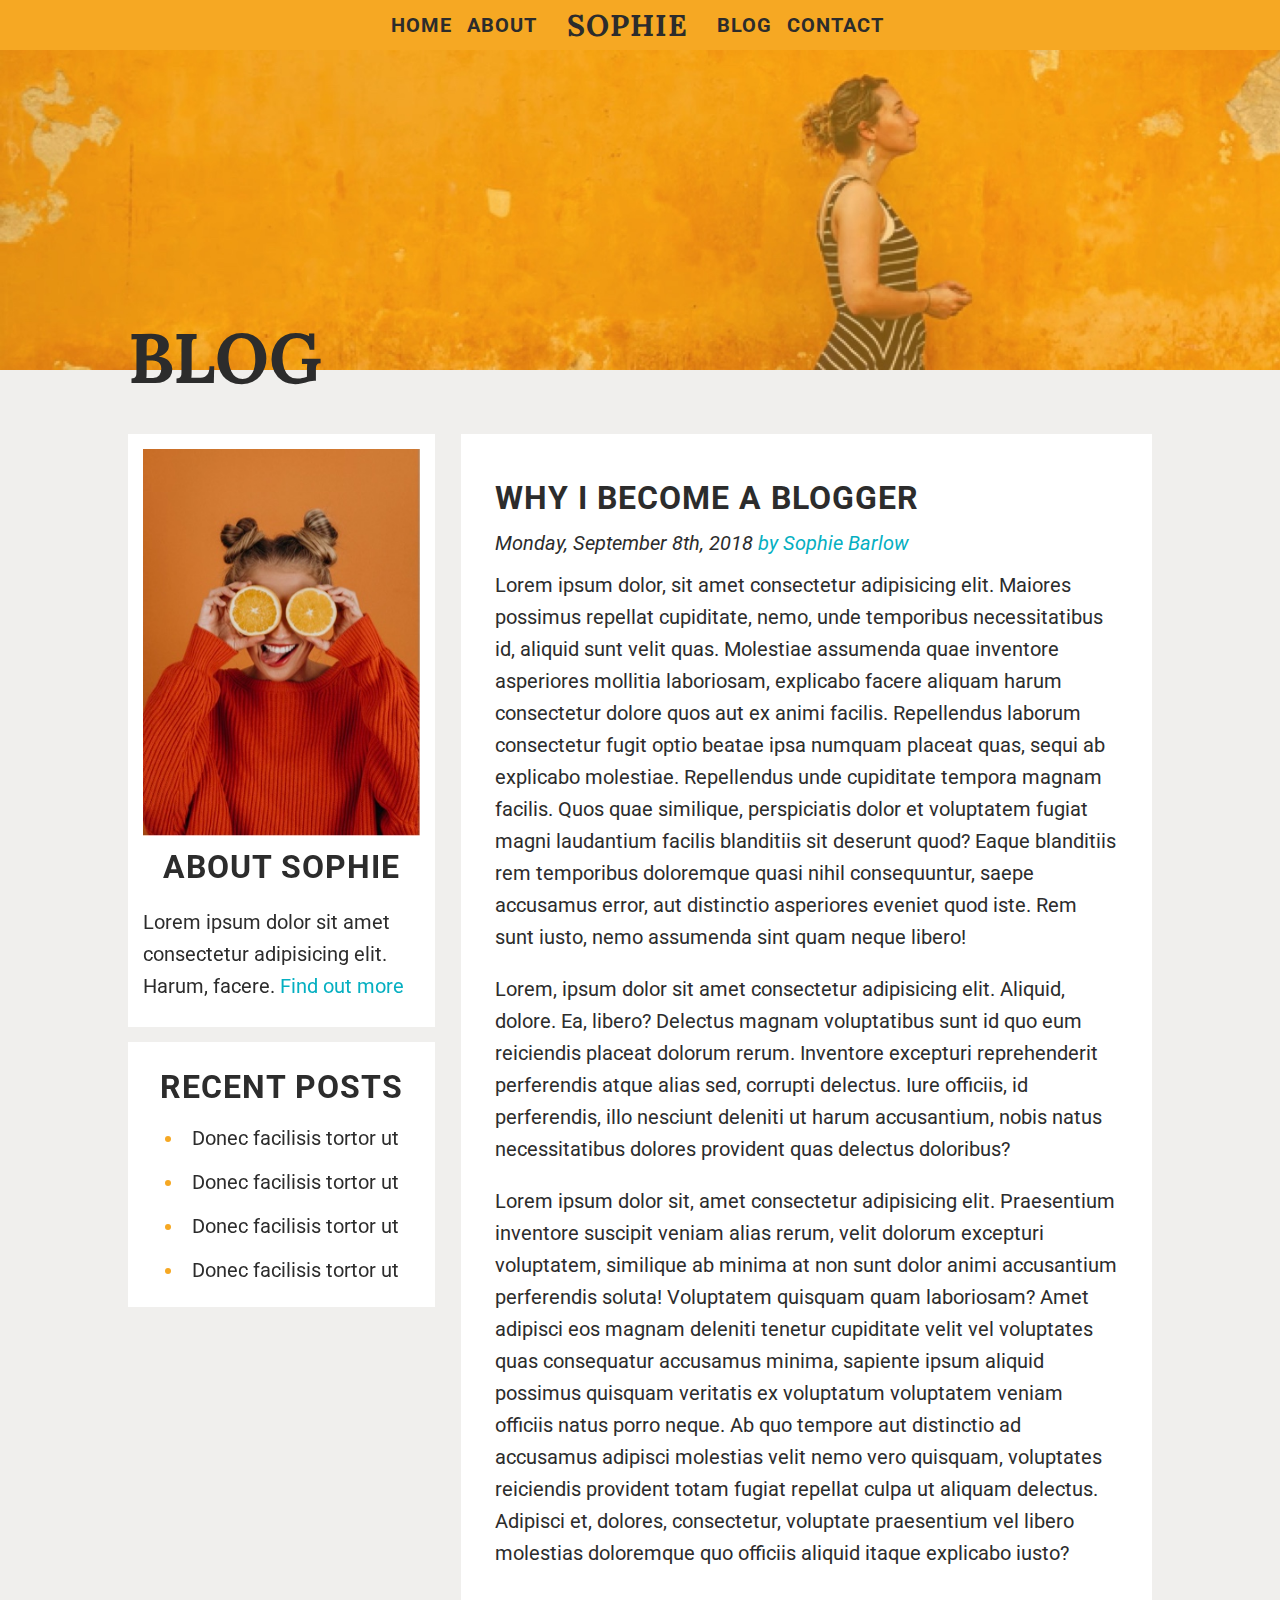
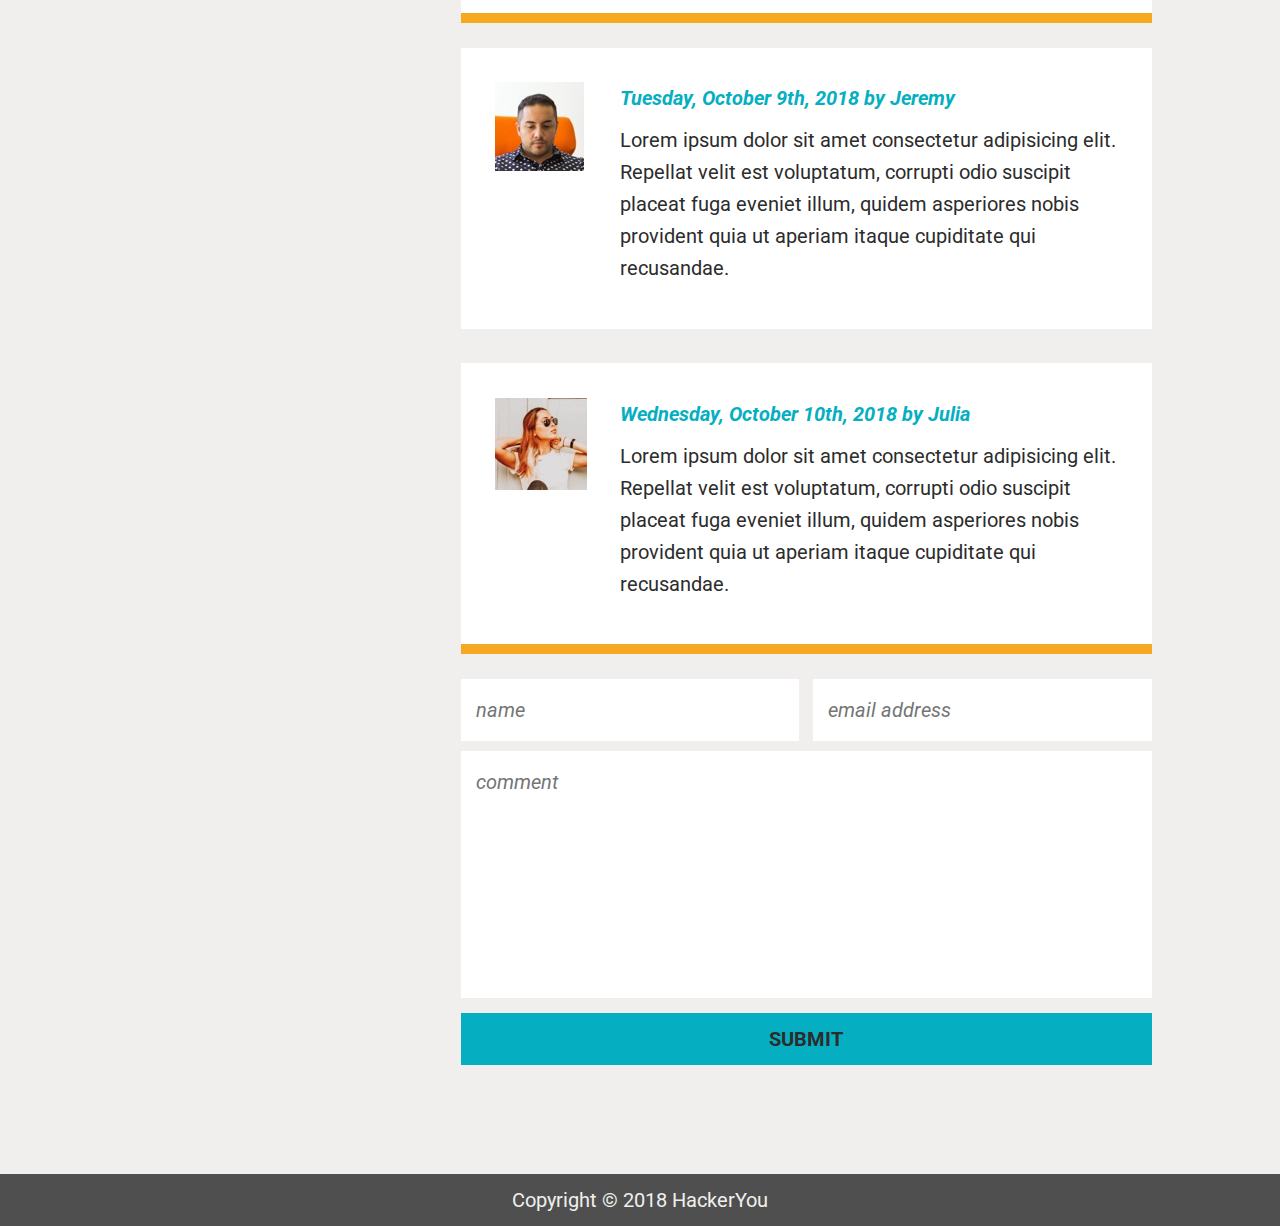
==== commit 31337919: "finished" ====
--- a/blog.html
+++ b/blog.html
@@ -184,11 +184,14 @@
 
           <form action="">
 
-            <input type="text" name="name" placeholder="name">
-
-            <input type="text" name="email address" placeholder="email address">
-
-            <input type="text" name="comment" placeholder="comment" class="full">
+            <label for="name">Your Name</label>
+            <input type="text" name="name" id="name" placeholder="name" required>
+
+            <label for="email">Your email</label>
+            <input type="text" name="email address" id="email" placeholder="email address" required>
+
+            <label for="comment">comment</label>
+            <input type="text" name="comment" id="comment" placeholder="comment" class="full" required>
 
             <input type="submit" value="Submit">
 
--- a/styles/main.css
+++ b/styles/main.css
@@ -1,2 +1,2 @@
-article,aside,details,figcaption,figure,footer,header,hgroup,nav,section,summary{display:block}audio,canvas,video{display:inline-block}audio:not([controls]){display:none;height:0}[hidden]{display:none}html{font-family:sans-serif;-webkit-text-size-adjust:100%;-ms-text-size-adjust:100%}a:focus{outline:thin dotted}a:active,a:hover{outline:0}h1{font-size:2em}abbr[title]{border-bottom:1px dotted}b,strong{font-weight:700}dfn{font-style:italic}mark{background:#ff0;color:#000}code,kbd,pre,samp{font-family:monospace, serif;font-size:1em}pre{white-space:pre-wrap;word-wrap:break-word}q{quotes:\201C \201D \2018 \2019}small{font-size:80%}sub,sup{font-size:75%;line-height:0;position:relative;vertical-align:baseline}sup{top:-.5em}sub{bottom:-.25em}img{border:0}svg:not(:root){overflow:hidden}fieldset{border:1px solid silver;margin:0 2px;padding:.35em .625em .75em}button,input,select,textarea{font-family:inherit;font-size:100%;margin:0}button,input{line-height:normal}button,html input[type=button],input[type=reset],input[type=submit]{-webkit-appearance:button;cursor:pointer}button[disabled],input[disabled]{cursor:default}input[type=checkbox],input[type=radio]{-webkit-box-sizing:border-box;box-sizing:border-box;padding:0}input[type=search]{-webkit-appearance:textfield;-moz-box-sizing:content-box;-webkit-box-sizing:content-box;box-sizing:content-box}input[type=search]::-webkit-search-cancel-button,input[type=search]::-webkit-search-decoration{-webkit-appearance:none}textarea{overflow:auto;vertical-align:top}table{border-collapse:collapse;border-spacing:0}body,figure{margin:0}button::-moz-focus-inner,input::-moz-focus-inner,legend{border:0;padding:0}.clearfix:after{visibility:hidden;display:block;font-size:0;content:'';clear:both;height:0}*{-moz-box-sizing:border-box;-webkit-box-sizing:border-box;box-sizing:border-box}*,figure,h1,h2,h3,h4,h5,h6,ol,ul{margin:0;padding:0}img{max-width:100%}a{text-decoration:none;color:inherit}li{list-style-type:none}html{scroll-behavior:smooth;overflow-x:hidden}.wrapper{-webkit-transition:width 1s;-o-transition:width 1s;transition:width 1s;width:80%;margin:0 auto}@media (max-width:1035px){.wrapper{width:85%}}@media (max-width:800px){.wrapper{width:90%}}a.button,p.lorem{font-family:"Roboto", sans-serif;font-weight:400;font-size:20px;color:#2c2c2c;line-height:32px;padding:10px 0}a.button{-webkit-transition:color 0.2s;-o-transition:color 0.2s;transition:color 0.2s;font-family:"Roboto", sans-serif;font-weight:700;font-size:20px;color:#2c2c2c;text-align:center;letter-spacing:1px;background:#05afc1;padding:20px;text-transform:uppercase;display:inline-block;-webkit-transition:all 0.3s;-o-transition:all 0.3s;transition:all 0.3s}a.button:hover{color:white}p.lorem-italic{font-family:"Roboto", sans-serif;font-weight:400;font-size:20px;color:#2c2c2c;font-style:italic;line-height:32px}a.blue-link{color:#05afc1}a.blue-link--bold{color:#05afc1;font-weight:700}h2.h2,h3.h3,h4.h4{text-transform:uppercase;padding:10px 0;font-family:"Roboto", sans-serif;font-weight:700;font-size:42px;color:#2c2c2c;letter-spacing:1px}h3.h3{font-family:"Roboto", sans-serif;font-weight:700;font-size:32px;color:#2c2c2c}h4.h4{font-family:"Roboto", sans-serif;font-weight:700;font-size:24px;color:#2c2c2c}.nav{background:#f6a823;color:#2c2c2c;text-transform:uppercase;height:50px;display:-webkit-box;display:-ms-flexbox;display:flex;-webkit-box-align:center;-ms-flex-align:center;align-items:center;z-index:10}@media (max-width:800px){.nav{background:rgba(246, 168, 35, 0.666);width:100%;position:fixed;margin-bottom:50px}}.nav__ul{width:40%;min-width:500px;margin:0 auto;display:-webkit-box;display:-ms-flexbox;display:flex;-ms-flex-pack:distribute;justify-content:space-around;-webkit-box-align:center;-ms-flex-align:center;align-items:center}.nav__ul__a{-webkit-transition:color 0.3s;-o-transition:color 0.3s;transition:color 0.3s;font-family:"Roboto", sans-serif;font-weight:700;font-size:20px;color:#2c2c2c;text-align:center;margin:0 5px;line-height:29px;letter-spacing:1px}@media (max-width:800px){.nav__ul__a{display:none}}.nav__ul__a:hover{color:#f0efed}.nav__ul__a--mainLogo{margin:0 20px;font-family:"Lora", serif;font-weight:700;font-size:30px;color:#2c2c2c}@media (max-width:800px){.nav__ul__a--mainLogo{display:inline-block;position:absolute;left:5%;bottom:12.5px}}.nav__ul__a--hidden-burger{display:none;font-size:30px;line-height:1.61;cursor:pointer;-webkit-transition:color 0.3s;-o-transition:color 0.3s;transition:color 0.3s}.nav__ul__a--hidden-burger:hover{color:#f0efed}@media (max-width:800px){.nav__ul__a--hidden-burger{display:inline-block;position:absolute;right:5%;bottom:0}}.mobile-nav{z-index:1;top:0;left:0;height:100%;width:0%;position:fixed;background-color:rgba(0, 0, 0, 0.9);overflow-x:hidden;-webkit-transition:0.5s;-o-transition:0.5s;transition:0.5s;display:-webkit-box;display:-ms-flexbox;display:flex;-webkit-box-orient:vertical;-webkit-box-direction:normal;-ms-flex-direction:column;flex-direction:column;-webkit-box-pack:center;-ms-flex-pack:center;justify-content:center;-webkit-box-align:center;-ms-flex-align:center;align-items:center;padding-bottom:25%}.mobile-nav__content{text-align:center;text-transform:uppercase;position:relative;top:10%;width:100%}.mobile-nav__content__a{display:inline-block;padding:10px 0;font-size:30px;text-decoration:none;font-family:"Lora", serif;font-weight:700;font-size:40px;color:#f6a823;-webkit-transition:0.5s;-o-transition:0.5s;transition:0.5s}.mobile-nav__content__a:focus,.mobile-nav__content__a:hover{color:#f0efed}.mobile-nav__close-button{color:#f0efed;font-size:50px;position:absolute;top:10%;right:5%}.section1{background:#f6a823}@media (max-width:800px){.section1{background-image:url("../assets/home-image-1.jpg");background-size:cover;background-repeat:no-repeat}}.section1__wrapper{height:100%;display:-webkit-box;display:-ms-flexbox;display:flex;-webkit-box-orient:horizontal;-webkit-box-direction:normal;-ms-flex-direction:row;flex-direction:row;-webkit-box-align:center;-ms-flex-align:center;align-items:center;-webkit-box-pack:center;-ms-flex-pack:center;justify-content:center}.section1__wrapper__centered{display:-webkit-box;display:-ms-flexbox;display:flex;-webkit-box-pack:center;-ms-flex-pack:center;justify-content:center;width:50%}@media (max-width:800px){.section1__wrapper__centered{width:100%;min-height:50vh;-webkit-box-align:center;-ms-flex-align:center;align-items:center}}.section1__wrapper__centered__h1{font-family:"Lora", serif;font-weight:400;font-size:80px;color:#2c2c2c;text-transform:uppercase;position:relative;line-height:92px}@media (max-width:800px){.section1__wrapper__centered__h1{color:#f0efed}}.section1__wrapper__centered__h1__circle{position:absolute;top:-50%;right:20%;bottom:50%;left:-20%}.section1__wrapper__figure{width:50%}@media (max-width:800px){.section1__wrapper__figure{display:none}}.section1__wrapper__figure__image{display:block;-webkit-box-shadow:20px 20px 0 white;box-shadow:20px 20px 0 white;-webkit-transform:translateY(10%);-ms-transform:translateY(10%);transform:translateY(10%)}.section2{padding:5% 0;background:#f0efed}@media (max-width:800px){.section2{text-align:center}}.section3{background:white;padding-bottom:2.5%}@media (max-width:800px){.section3{padding:5% 0 2.5% 0}}.section3__wrapper{display:-webkit-box;display:-ms-flexbox;display:flex;-webkit-box-pack:center;-ms-flex-pack:center;justify-content:center;-webkit-box-align:end;-ms-flex-align:end;align-items:flex-end}@media (max-width:1035px){.section3__wrapper{-webkit-box-orient:vertical;-webkit-box-direction:normal;-ms-flex-direction:column;flex-direction:column;-webkit-box-align:center;-ms-flex-align:center;align-items:center}}.section3__wrapper__figure{max-height:100%;max-width:100%;-webkit-transform:translateY(-10%);-ms-transform:translateY(-10%);transform:translateY(-10%);-webkit-box-shadow:20px 20px 0 0px #a82706, -200px 20px 0 0px #a82706;box-shadow:20px 20px 0 0px #a82706, -200px 20px 0 0px #a82706}@media (max-width:1035px){.section3__wrapper__figure{-webkit-transform:none;-ms-transform:none;transform:none;-webkit-box-shadow:500px 0 0 -50px #a82706, -500px 0 0 -50px #a82706;box-shadow:500px 0 0 -50px #a82706, -500px 0 0 -50px #a82706;margin-top:5%}}@media (max-width:800px){.section3__wrapper__figure{-webkit-box-shadow:75px 0 0 -10px #a82706, -75px 0 0 -10px #a82706;box-shadow:75px 0 0 -10px #a82706, -75px 0 0 -10px #a82706}}.section3__wrapper__figure__image{display:block;-o-object-fit:cover;object-fit:cover}.section3__wrapper__text{width:50%;display:block;-webkit-box-flex:1;-ms-flex:1 0 auto;flex:1 0 auto;padding-left:5%;text-align:left}@media (max-width:1035px){.section3__wrapper__text{width:100%;text-align:center;padding:0}}.section4{padding-top:2.5%;background:white}@media (max-width:800px){.section4{padding:2.5% 0 5% 0}}.section4__wrapper{display:-webkit-box;display:-ms-flexbox;display:flex;-webkit-box-pack:center;-ms-flex-pack:center;justify-content:center;-webkit-box-align:start;-ms-flex-align:start;align-items:flex-start}@media (max-width:1035px){.section4__wrapper{-webkit-box-orient:vertical;-webkit-box-direction:reverse;-ms-flex-direction:column-reverse;flex-direction:column-reverse;-webkit-box-align:center;-ms-flex-align:center;align-items:center}}.section4__wrapper__figure{max-height:100%;max-width:100%;-webkit-transform:translateY(10%);-ms-transform:translateY(10%);transform:translateY(10%);-webkit-box-shadow:-20px 20px 0 0px #f6a823, 200px 20px 0 0px #f6a823;box-shadow:-20px 20px 0 0px #f6a823, 200px 20px 0 0px #f6a823}@media (max-width:1035px){.section4__wrapper__figure{-webkit-transform:none;-ms-transform:none;transform:none;-webkit-box-shadow:500px 0 0 -50px #a82706, -500px 0 0 -50px #a82706;box-shadow:500px 0 0 -50px #a82706, -500px 0 0 -50px #a82706}}@media (max-width:800px){.section4__wrapper__figure{-webkit-box-shadow:75px 0 0 -10px #a82706, -75px 0 0 -10px #a82706;box-shadow:75px 0 0 -10px #a82706, -75px 0 0 -10px #a82706}}.section4__wrapper__figure__image{display:block;-o-object-fit:cover;object-fit:cover}.section4__wrapper__text{width:50%;display:block;-webkit-box-flex:1;-ms-flex:1 0 auto;flex:1 0 auto;padding-right:5%;text-align:right}@media (max-width:1035px){.section4__wrapper__text{width:100%;text-align:center;padding:0 0 5% 0}}.section5{padding:5% 0 2.5% 0;background:#f0efed}.section5__wrapper{display:-webkit-box;display:-ms-flexbox;display:flex;-ms-flex-wrap:wrap;flex-wrap:wrap;padding-top:5%}.section5__wrapper__text{width:50%;display:grid;grid-template-columns:20% 80%;grid-template-rows:30% 70%;position:relative;padding:0 5% 5% 0;-webkit-transition:width 0.5s;-o-transition:width 0.5s;transition:width 0.5s}@media (max-width:800px){.section5__wrapper__text{width:100%}}.section5__wrapper__text__h3{grid-column:2 / 3;grid-row:1 / 2}.section5__wrapper__text__i{position:absolute;top:-5%;right:15%;font-size:30px;text-align:center;grid-column:1 / 2;grid-row:1 / 2;border:15px solid #f6a823;-webkit-box-shadow:inset 0px 0px 100px #f6a823;box-shadow:inset 0px 0px 100px #f6a823;border-radius:50%}.section5__wrapper__text__lorem{grid-column:2 / 3;grid-row:2 / 3;font-family:"Roboto", sans-serif;font-weight:400;font-size:20px;color:#2c2c2c}.section6__figure{display:-webkit-box;display:-ms-flexbox;display:flex;-webkit-box-pack:center;-ms-flex-pack:center;justify-content:center}.section6__figure__image{display:block;-o-object-fit:cover;object-fit:cover}.section7{padding:5% 0;background:#f0efed}.section7__wrapper{display:-webkit-box;display:-ms-flexbox;display:flex}@media (max-width:800px){.section7__wrapper{-ms-flex-wrap:wrap;flex-wrap:wrap;-webkit-box-orient:vertical;-webkit-box-direction:normal;-ms-flex-direction:column;flex-direction:column;-webkit-box-align:center;-ms-flex-align:center;align-items:center}}.section7__wrapper__figure{width:35%;padding-right:5%}.section7__wrapper__figure__image{display:block;-webkit-box-shadow:20px 20px 0 0px #f6a823;box-shadow:20px 20px 0 0px #f6a823}@media (max-width:800px){.section7__wrapper__figure__image{-webkit-box-shadow:75px 0 0 -50px #f6a823, -75px 0 0 -50px #f6a823;box-shadow:75px 0 0 -50px #f6a823, -75px 0 0 -50px #f6a823}}.section7__wrapper__text{width:65%;padding-left:7.5%}@media (max-width:800px){.section7__wrapper__text{padding:0;text-align:center}}.section8{padding:5% 0}.section8__wrapper{display:-webkit-box;display:-ms-flexbox;display:flex;-webkit-box-pack:justify;-ms-flex-pack:justify;justify-content:space-between}@media (max-width:800px){.section8__wrapper{-webkit-box-orient:vertical;-webkit-box-direction:normal;-ms-flex-direction:column;flex-direction:column;-webkit-box-align:center;-ms-flex-align:center;align-items:center;-webkit-box-pack:center;-ms-flex-pack:center;justify-content:center}}.section8__wrapper__figure{width:31%}@media (max-width:800px){.section8__wrapper__figure{width:304px;padding:2.5% 0;-webkit-box-shadow:75px 0 0 -50px #f6a823, -75px 0 0 -50px #f6a823;box-shadow:75px 0 0 -50px #f6a823, -75px 0 0 -50px #f6a823}}.section8__wrapper__figure__img{display:block}.blog{background:#f0efed}.blog__figure{display:-webkit-box;display:-ms-flexbox;display:flex;-webkit-box-pack:center;-ms-flex-pack:center;justify-content:center;width:100vw;position:relative}.blog__figure__image{display:block;-o-object-fit:cover;object-fit:cover}.blog__figure__h1{font-family:"Lora", serif;font-weight:700;font-size:70px;color:#2c2c2c;text-transform:uppercase;position:absolute;bottom:-10%;left:10%}.blog__wrapper{display:-webkit-box;display:-ms-flexbox;display:flex;-ms-flex-wrap:wrap;flex-wrap:wrap;-webkit-box-pack:justify;-ms-flex-pack:justify;justify-content:space-between;margin-top:5%}@media (max-width:1035px){.blog__wrapper{-webkit-box-orient:vertical;-webkit-box-direction:normal;-ms-flex-direction:column;flex-direction:column}}.blog__wrapper__aside,.blog__wrapper__main{display:-webkit-box;display:-ms-flexbox;display:flex;-webkit-box-orient:vertical;-webkit-box-direction:normal;-ms-flex-direction:column;flex-direction:column;height:100%}.blog__wrapper__main{width:67.5%}@media (max-width:1035px){.blog__wrapper__main{width:100%}}.blog__wrapper__main__main1,.blog__wrapper__main__main2,.blog__wrapper__main__main3{position:relative;margin-bottom:5%;background:white;padding:5%}@media (max-width:1035px){.blog__wrapper__main__main1,.blog__wrapper__main__main2,.blog__wrapper__main__main3{margin:2.5%}}@media (max-width:800px){.blog__wrapper__main__main1,.blog__wrapper__main__main2,.blog__wrapper__main__main3{margin:2.5% 0}}.blog__wrapper__main__main1:after,.blog__wrapper__main__main3:after{position:absolute;bottom:0;left:0;content:"";width:100%;height:10px;-webkit-box-shadow:0 10px 0 0 #f6a823;box-shadow:0 10px 0 0 #f6a823}.blog__wrapper__main__main1,.blog__wrapper__main__main2,.blog__wrapper__main__main3{display:-webkit-box;display:-ms-flexbox;display:flex}@media (max-width:800px){.blog__wrapper__main__main1,.blog__wrapper__main__main2,.blog__wrapper__main__main3{-webkit-box-orient:vertical;-webkit-box-direction:normal;-ms-flex-direction:column;flex-direction:column}}.blog__wrapper__main__main1__figure,.blog__wrapper__main__main2__figure,.blog__wrapper__main__main3__figure{width:20%}.blog__wrapper__main__main1__text,.blog__wrapper__main__main2__text,.blog__wrapper__main__main3__text{width:80%;display:-webkit-box;display:-ms-flexbox;display:flex;-webkit-box-orient:vertical;-webkit-box-direction:normal;-ms-flex-direction:column;flex-direction:column;text-align:left}@media (max-width:800px){.blog__wrapper__main__main1__text,.blog__wrapper__main__main2__text,.blog__wrapper__main__main3__text{width:100%}}.blog__wrapper__main__main1{-webkit-box-orient:vertical;-webkit-box-direction:normal;-ms-flex-direction:column;flex-direction:column}.blog__wrapper__aside{width:30%;background:none;padding:0;margin:0}@media (max-width:1035px){.blog__wrapper__aside{width:100%;-webkit-box-orient:horizontal;-webkit-box-direction:normal;-ms-flex-direction:row;flex-direction:row}}@media (max-width:800px){.blog__wrapper__aside{-webkit-box-orient:vertical;-webkit-box-direction:normal;-ms-flex-direction:column;flex-direction:column}}.blog__wrapper__aside__aside1,.blog__wrapper__aside__aside2{background:white;margin-bottom:5%;padding:5%;display:-webkit-box;display:-ms-flexbox;display:flex;-webkit-box-orient:vertical;-webkit-box-direction:normal;-ms-flex-direction:column;flex-direction:column;-webkit-box-pack:center;-ms-flex-pack:center;justify-content:center;-webkit-box-align:center;-ms-flex-align:center;align-items:center}@media (max-width:1035px){.blog__wrapper__aside__aside1,.blog__wrapper__aside__aside2{width:50%;background:white;margin:0 2.5%}}@media (max-width:800px){.blog__wrapper__aside__aside1,.blog__wrapper__aside__aside2{width:100%;margin:0 0 5% 0}}@media (max-width:800px){.blog__wrapper__aside__aside1__lorem,.blog__wrapper__aside__aside2__lorem{max-width:310px;text-align:center}}.blog__wrapper__aside__aside1__ul,.blog__wrapper__aside__aside2__ul{display:-webkit-box;display:-ms-flexbox;display:flex;-webkit-box-orient:vertical;-webkit-box-direction:normal;-ms-flex-direction:column;flex-direction:column;-webkit-box-align:center;-ms-flex-align:center;align-items:center;-webkit-box-pack:center;-ms-flex-pack:center;justify-content:center}.blog__wrapper__aside__aside1__ul__li,.blog__wrapper__aside__aside2__ul__li{font-family:"Roboto", sans-serif;font-weight:400;font-size:20px;color:#f6a823;line-height:normal;padding:10px;list-style-type:disc;list-style-position:inside}.blog__wrapper__aside__aside1__ul__li__span,.blog__wrapper__aside__aside2__ul__li__span{color:#2c2c2c}form{display:-webkit-box;display:-ms-flexbox;display:flex;-ms-flex-wrap:wrap;flex-wrap:wrap;-webkit-box-pack:justify;-ms-flex-pack:justify;justify-content:space-between;padding-bottom:15%}@media (max-width:1035px){form{margin:2.5%}}@media (max-width:800px){form{margin:0;margin-top:5%}}form input[type=text]{width:49%;margin-bottom:10px;padding:15px;border:none}form input[type=text].full{width:100%;padding-bottom:200px}form input:focus{outline:none}form input[type=submit]{text-transform:uppercase;width:100%;background-color:#05afc1;color:black;padding:10px;border:none;cursor:pointer;margin:5px 0}form input[type=submit]:hover{color:white}.contact{background:#f0efed}.contact__figure{display:-webkit-box;display:-ms-flexbox;display:flex;-webkit-box-pack:center;-ms-flex-pack:center;justify-content:center;width:100vw;position:relative}.contact__figure__image{display:block;-o-object-fit:cover;object-fit:cover}.contact__figure__h1{font-family:"Lora", serif;font-weight:700;font-size:70px;color:#2c2c2c;text-transform:uppercase;position:absolute;bottom:-10%;left:10%}.contact__wrapper{display:-webkit-box;display:-ms-flexbox;display:flex;-ms-flex-wrap:wrap;flex-wrap:wrap;-webkit-box-orient:horizontal;-webkit-box-direction:normal;-ms-flex-direction:row;flex-direction:row;-webkit-box-pack:justify;-ms-flex-pack:justify;justify-content:space-between;margin-top:5%}@media (max-width:1035px){.contact__wrapper{-webkit-box-orient:vertical;-webkit-box-direction:normal;-ms-flex-direction:column;flex-direction:column}}.contact__wrapper__aside{height:100%;width:30%;background:white;padding:2.5%}@media (max-width:1035px){.contact__wrapper__aside{width:95%;margin:0 5%}}@media (max-width:800px){.contact__wrapper__aside{margin:0 2.5%}}.contact__wrapper__aside__ul{display:-webkit-box;display:-ms-flexbox;display:flex;-webkit-box-pack:start;-ms-flex-pack:start;justify-content:flex-start;padding:10px 0}.contact__wrapper__aside__ul__i{color:#f6a823;font-size:20px;padding:0 10px}.contact__wrapper__aside__info--bold,.contact__wrapper__aside__info__p{font-family:"Roboto", sans-serif;font-weight:400;font-size:20px;color:#2c2c2c;line-height:32px}.contact__wrapper__aside__info--bold{font-weight:700}.contact__wrapper__main{width:67.5%}@media (max-width:1035px){.contact__wrapper__main{width:100%;margin:2.5%}}@media (max-width:800px){.contact__wrapper__main{margin:2.5%;width:95%}}.footer{width:100%;display:-webkit-box;display:-ms-flexbox;display:flex;-webkit-box-pack:center;-ms-flex-pack:center;justify-content:center;background:#4f4f4f}.footer__copyright{font-family:"Roboto", sans-serif;font-weight:400;font-size:20px;color:#f0efed;line-height:32px;padding:10px 0}
+article,aside,details,figcaption,figure,footer,header,hgroup,nav,section,summary{display:block}audio,canvas,video{display:inline-block}audio:not([controls]){display:none;height:0}[hidden]{display:none}html{font-family:sans-serif;-webkit-text-size-adjust:100%;-ms-text-size-adjust:100%}a:focus{outline:thin dotted}a:active,a:hover{outline:0}h1{font-size:2em}abbr[title]{border-bottom:1px dotted}b,strong{font-weight:700}dfn{font-style:italic}mark{background:#ff0;color:#000}code,kbd,pre,samp{font-family:monospace, serif;font-size:1em}pre{white-space:pre-wrap;word-wrap:break-word}q{quotes:\201C \201D \2018 \2019}small{font-size:80%}sub,sup{font-size:75%;line-height:0;position:relative;vertical-align:baseline}sup{top:-.5em}sub{bottom:-.25em}img{border:0}svg:not(:root){overflow:hidden}fieldset{border:1px solid silver;margin:0 2px;padding:.35em .625em .75em}button,input,select,textarea{font-family:inherit;font-size:100%;margin:0}button,input{line-height:normal}button,html input[type=button],input[type=reset],input[type=submit]{-webkit-appearance:button;cursor:pointer}button[disabled],input[disabled]{cursor:default}input[type=checkbox],input[type=radio]{-webkit-box-sizing:border-box;box-sizing:border-box;padding:0}input[type=search]{-webkit-appearance:textfield;-moz-box-sizing:content-box;-webkit-box-sizing:content-box;box-sizing:content-box}input[type=search]::-webkit-search-cancel-button,input[type=search]::-webkit-search-decoration{-webkit-appearance:none}textarea{overflow:auto;vertical-align:top}table{border-collapse:collapse;border-spacing:0}body,figure{margin:0}button::-moz-focus-inner,input::-moz-focus-inner,legend{border:0;padding:0}.clearfix:after{visibility:hidden;display:block;font-size:0;content:'';clear:both;height:0}*{-moz-box-sizing:border-box;-webkit-box-sizing:border-box;box-sizing:border-box}*,figure,h1,h2,h3,h4,h5,h6,ol,ul{margin:0;padding:0}img{max-width:100%}a{text-decoration:none;color:inherit}li{list-style-type:none}html{scroll-behavior:smooth;overflow-x:hidden;font-size:62.5%;-webkit-transition:font-size 0.3s;-o-transition:font-size 0.3s;transition:font-size 0.3s}@media (max-width:800px){html{font-size:68.75%}}body{max-width:1600px;margin:0 auto}.skip-link{position:fixed;width:80%;text-align:center;left:-1000px;top:0px;z-index:999;background:rgba(0, 0, 0, 0.3);font-family:"Roboto", sans-serif;font-weight:700;font-size:2rem;color:#f0efed;text-transform:uppercase;padding:2rem;border-radius:1rem}.skip-link:focus{left:10%;outline:none}.wrapper{-webkit-transition:width 1s;-o-transition:width 1s;transition:width 1s;width:80%;margin:0 auto}@media (max-width:1035px){.wrapper{width:85%}}@media (max-width:800px){.wrapper{width:90%}}a.button,p.lorem{font-family:"Roboto", sans-serif;font-weight:400;font-size:2rem;color:#2c2c2c;line-height:32px;padding:10px 0}a.button{-webkit-transition:color 0.2s;-o-transition:color 0.2s;transition:color 0.2s;font-family:"Roboto", sans-serif;font-weight:700;font-size:2rem;color:#2c2c2c;text-align:center;letter-spacing:1px;background:#05afc1;padding:20px;text-transform:uppercase;display:inline-block;-webkit-transition:all 0.3s;-o-transition:all 0.3s;transition:all 0.3s}a.button:hover{color:white}p.lorem-italic{font-family:"Roboto", sans-serif;font-weight:400;font-size:2rem;color:#2c2c2c;font-style:italic;line-height:32px}a.blue-link{color:#05afc1}a.blue-link--bold{color:#05afc1;font-weight:700}h2.h2,h3.h3,h4.h4{text-transform:uppercase;padding:10px 0;font-family:"Roboto", sans-serif;font-weight:700;font-size:42px;color:#2c2c2c;letter-spacing:1px}h3.h3{font-family:"Roboto", sans-serif;font-weight:700;font-size:32px;color:#2c2c2c}h4.h4{font-family:"Roboto", sans-serif;font-weight:700;font-size:24px;color:#2c2c2c}.nav{background:#f6a823;color:#2c2c2c;text-transform:uppercase;height:50px;display:-webkit-box;display:-ms-flexbox;display:flex;-webkit-box-align:center;-ms-flex-align:center;align-items:center;z-index:10}@media (max-width:800px){.nav{background:rgba(246, 168, 35, 0.666);width:100%;position:fixed;margin-bottom:50px}}.nav__ul{width:40%;min-width:500px;margin:0 auto;display:-webkit-box;display:-ms-flexbox;display:flex;-ms-flex-pack:distribute;justify-content:space-around;-webkit-box-align:center;-ms-flex-align:center;align-items:center}.nav__ul__a{-webkit-transition:color 0.3s;-o-transition:color 0.3s;transition:color 0.3s;font-family:"Roboto", sans-serif;font-weight:700;font-size:2rem;color:#2c2c2c;text-align:center;margin:0 5px;line-height:29px;letter-spacing:1px}@media (max-width:800px){.nav__ul__a{display:none}}.nav__ul__a:hover{color:#f0efed}.nav__ul__a--mainLogo{margin:0 20px;font-family:"Lora", serif;font-weight:700;font-size:3rem;color:#2c2c2c}@media (max-width:800px){.nav__ul__a--mainLogo{display:inline-block;position:absolute;left:5%;bottom:12.5px}}.nav__ul__a--hidden-burger{display:none;font-size:30px;line-height:1.61;cursor:pointer;-webkit-transition:color 0.3s;-o-transition:color 0.3s;transition:color 0.3s}.nav__ul__a--hidden-burger:hover{color:#f0efed}@media (max-width:800px){.nav__ul__a--hidden-burger{display:inline-block;position:absolute;right:5%;bottom:0}}.mobile-nav{z-index:1;top:0;left:0;height:100%;width:0%;position:fixed;background-color:rgba(0, 0, 0, 0.9);overflow-x:hidden;-webkit-transition:0.5s;-o-transition:0.5s;transition:0.5s;display:-webkit-box;display:-ms-flexbox;display:flex;-webkit-box-orient:vertical;-webkit-box-direction:normal;-ms-flex-direction:column;flex-direction:column;-webkit-box-pack:center;-ms-flex-pack:center;justify-content:center;-webkit-box-align:center;-ms-flex-align:center;align-items:center;padding-bottom:25%}.mobile-nav__content{text-align:center;text-transform:uppercase;position:relative;top:10%;width:100%}.mobile-nav__content__a{display:inline-block;padding:10px 0;font-size:30px;text-decoration:none;font-family:"Lora", serif;font-weight:700;font-size:4rem;color:#f6a823;-webkit-transition:0.5s;-o-transition:0.5s;transition:0.5s}.mobile-nav__content__a:focus,.mobile-nav__content__a:hover{color:#f0efed}.mobile-nav__close-button{color:#f0efed;font-size:50px;position:absolute;top:10%;right:5%}.section1{background:#f6a823}@media (max-width:800px){.section1{background-image:url("../assets/home-image-1.jpg");background-size:cover;background-repeat:no-repeat}}.section1__wrapper{height:100%;display:-webkit-box;display:-ms-flexbox;display:flex;-webkit-box-orient:horizontal;-webkit-box-direction:normal;-ms-flex-direction:row;flex-direction:row;-webkit-box-align:center;-ms-flex-align:center;align-items:center;-webkit-box-pack:center;-ms-flex-pack:center;justify-content:center}.section1__wrapper__centered{display:-webkit-box;display:-ms-flexbox;display:flex;-webkit-box-pack:center;-ms-flex-pack:center;justify-content:center;width:50%}@media (max-width:800px){.section1__wrapper__centered{width:100%;min-height:50vh;-webkit-box-align:center;-ms-flex-align:center;align-items:center}}.section1__wrapper__centered__h1{font-family:"Lora", serif;font-weight:400;font-size:8rem;color:#2c2c2c;text-transform:uppercase;position:relative;line-height:92px}@media (max-width:800px){.section1__wrapper__centered__h1{color:#f0efed}}.section1__wrapper__centered__h1__circle{position:absolute;top:-50%;right:20%;bottom:50%;left:-20%}.section1__wrapper__figure{width:50%}@media (max-width:800px){.section1__wrapper__figure{display:none}}.section1__wrapper__figure__image{display:block;-webkit-box-shadow:20px 20px 0 white;box-shadow:20px 20px 0 white;-webkit-transform:translateY(10%);-ms-transform:translateY(10%);transform:translateY(10%)}.section2{padding:5% 0;background:#f0efed}@media (max-width:800px){.section2{text-align:center}}.section3{background:white;padding-bottom:2.5%}@media (max-width:800px){.section3{padding:5% 0 2.5% 0}}.section3__wrapper{display:-webkit-box;display:-ms-flexbox;display:flex;-webkit-box-pack:center;-ms-flex-pack:center;justify-content:center;-webkit-box-align:end;-ms-flex-align:end;align-items:flex-end}@media (max-width:1035px){.section3__wrapper{-webkit-box-orient:vertical;-webkit-box-direction:normal;-ms-flex-direction:column;flex-direction:column;-webkit-box-align:center;-ms-flex-align:center;align-items:center}}.section3__wrapper__figure{max-height:100%;max-width:100%;-webkit-transform:translateY(-10%);-ms-transform:translateY(-10%);transform:translateY(-10%);-webkit-box-shadow:20px 20px 0 0px #a82706, -200px 20px 0 0px #a82706;box-shadow:20px 20px 0 0px #a82706, -200px 20px 0 0px #a82706}@media (max-width:1035px){.section3__wrapper__figure{-webkit-transform:none;-ms-transform:none;transform:none;-webkit-box-shadow:500px 0 0 -50px #a82706, -500px 0 0 -50px #a82706;box-shadow:500px 0 0 -50px #a82706, -500px 0 0 -50px #a82706;margin-top:5%}}@media (max-width:800px){.section3__wrapper__figure{-webkit-box-shadow:75px 0 0 -10px #a82706, -75px 0 0 -10px #a82706;box-shadow:75px 0 0 -10px #a82706, -75px 0 0 -10px #a82706}}.section3__wrapper__figure__image{display:block;-o-object-fit:cover;object-fit:cover}.section3__wrapper__text{width:50%;display:block;-webkit-box-flex:1;-ms-flex:1 0 auto;flex:1 0 auto;padding-left:5%;text-align:left}@media (max-width:1035px){.section3__wrapper__text{width:100%;text-align:center;padding:0}}.section4{padding-top:2.5%;background:white}@media (max-width:800px){.section4{padding:2.5% 0 5% 0}}.section4__wrapper{display:-webkit-box;display:-ms-flexbox;display:flex;-webkit-box-pack:center;-ms-flex-pack:center;justify-content:center;-webkit-box-align:start;-ms-flex-align:start;align-items:flex-start}@media (max-width:1035px){.section4__wrapper{-webkit-box-orient:vertical;-webkit-box-direction:reverse;-ms-flex-direction:column-reverse;flex-direction:column-reverse;-webkit-box-align:center;-ms-flex-align:center;align-items:center}}.section4__wrapper__figure{max-height:100%;max-width:100%;-webkit-transform:translateY(10%);-ms-transform:translateY(10%);transform:translateY(10%);-webkit-box-shadow:-20px 20px 0 0px #f6a823, 200px 20px 0 0px #f6a823;box-shadow:-20px 20px 0 0px #f6a823, 200px 20px 0 0px #f6a823}@media (max-width:1035px){.section4__wrapper__figure{-webkit-transform:none;-ms-transform:none;transform:none;-webkit-box-shadow:500px 0 0 -50px #a82706, -500px 0 0 -50px #a82706;box-shadow:500px 0 0 -50px #a82706, -500px 0 0 -50px #a82706}}@media (max-width:800px){.section4__wrapper__figure{-webkit-box-shadow:75px 0 0 -10px #a82706, -75px 0 0 -10px #a82706;box-shadow:75px 0 0 -10px #a82706, -75px 0 0 -10px #a82706}}.section4__wrapper__figure__image{display:block;-o-object-fit:cover;object-fit:cover}.section4__wrapper__text{width:50%;display:block;-webkit-box-flex:1;-ms-flex:1 0 auto;flex:1 0 auto;padding-right:5%;text-align:right}@media (max-width:1035px){.section4__wrapper__text{width:100%;text-align:center;padding:0 0 5% 0}}.section5{padding:5% 0 2.5% 0;background:#f0efed}.section5__wrapper{display:-webkit-box;display:-ms-flexbox;display:flex;-ms-flex-wrap:wrap;flex-wrap:wrap;padding-top:5%}.section5__wrapper__text{width:50%;display:grid;grid-template-columns:20% 80%;grid-template-rows:30% 70%;position:relative;padding:0 5% 5% 0;-webkit-transition:width 0.5s;-o-transition:width 0.5s;transition:width 0.5s}@media (max-width:800px){.section5__wrapper__text{width:100%}}.section5__wrapper__text__h3{grid-column:2 / 3;grid-row:1 / 2}.section5__wrapper__text__i{position:absolute;top:-5%;right:15%;font-size:3rem;text-align:center;grid-column:1 / 2;grid-row:1 / 2;border:15px solid #f6a823;-webkit-box-shadow:inset 0px 0px 100px #f6a823;box-shadow:inset 0px 0px 100px #f6a823;border-radius:50%}.section5__wrapper__text__lorem{grid-column:2 / 3;grid-row:2 / 3;font-family:"Roboto", sans-serif;font-weight:400;font-size:2rem;color:#2c2c2c}.section6__figure{display:-webkit-box;display:-ms-flexbox;display:flex;-webkit-box-pack:center;-ms-flex-pack:center;justify-content:center}.section6__figure__image{display:block;-o-object-fit:cover;object-fit:cover}.section7{padding:5% 0;background:#f0efed}.section7__wrapper{display:-webkit-box;display:-ms-flexbox;display:flex}@media (max-width:800px){.section7__wrapper{-ms-flex-wrap:wrap;flex-wrap:wrap;-webkit-box-orient:vertical;-webkit-box-direction:normal;-ms-flex-direction:column;flex-direction:column;-webkit-box-align:center;-ms-flex-align:center;align-items:center}}.section7__wrapper__figure{width:35%;padding-right:5%}.section7__wrapper__figure__image{display:block;-webkit-box-shadow:20px 20px 0 0px #f6a823;box-shadow:20px 20px 0 0px #f6a823}@media (max-width:800px){.section7__wrapper__figure__image{-webkit-box-shadow:75px 0 0 -50px #f6a823, -75px 0 0 -50px #f6a823;box-shadow:75px 0 0 -50px #f6a823, -75px 0 0 -50px #f6a823}}.section7__wrapper__text{width:65%;padding-left:7.5%}@media (max-width:800px){.section7__wrapper__text{padding:0;text-align:center}}.section8{padding:5% 0}.section8__wrapper{display:-webkit-box;display:-ms-flexbox;display:flex;-webkit-box-pack:justify;-ms-flex-pack:justify;justify-content:space-between}@media (max-width:800px){.section8__wrapper{-webkit-box-orient:vertical;-webkit-box-direction:normal;-ms-flex-direction:column;flex-direction:column;-webkit-box-align:center;-ms-flex-align:center;align-items:center;-webkit-box-pack:center;-ms-flex-pack:center;justify-content:center}}.section8__wrapper__figure{width:31%}@media (max-width:800px){.section8__wrapper__figure{width:304px;padding:2.5% 0;-webkit-box-shadow:75px 0 0 -50px #f6a823, -75px 0 0 -50px #f6a823;box-shadow:75px 0 0 -50px #f6a823, -75px 0 0 -50px #f6a823}}.section8__wrapper__figure__img{display:block}.blog{background:#f0efed}.blog__figure{display:-webkit-box;display:-ms-flexbox;display:flex;-webkit-box-pack:center;-ms-flex-pack:center;justify-content:center;width:100%;position:relative}.blog__figure__image{display:block;-o-object-fit:cover;object-fit:cover}.blog__figure__h1{font-family:"Lora", serif;font-weight:700;font-size:7rem;color:#2c2c2c;text-transform:uppercase;position:absolute;bottom:-10%;left:10%;-webkit-transition:font-size 0.3s;-o-transition:font-size 0.3s;transition:font-size 0.3s}@media (max-width:800px){.blog__figure__h1{font-size:5rem}}.blog__wrapper{display:-webkit-box;display:-ms-flexbox;display:flex;-ms-flex-wrap:wrap;flex-wrap:wrap;-webkit-box-pack:justify;-ms-flex-pack:justify;justify-content:space-between;margin-top:5%}@media (max-width:1035px){.blog__wrapper{-webkit-box-orient:vertical;-webkit-box-direction:normal;-ms-flex-direction:column;flex-direction:column}}.blog__wrapper__aside,.blog__wrapper__main{display:-webkit-box;display:-ms-flexbox;display:flex;-webkit-box-orient:vertical;-webkit-box-direction:normal;-ms-flex-direction:column;flex-direction:column;height:100%}.blog__wrapper__main{width:67.5%}@media (max-width:1035px){.blog__wrapper__main{width:100%}}.blog__wrapper__main__main1,.blog__wrapper__main__main2,.blog__wrapper__main__main3{position:relative;margin-bottom:5%;background:white;padding:5%}@media (max-width:1035px){.blog__wrapper__main__main1,.blog__wrapper__main__main2,.blog__wrapper__main__main3{margin:2.5%}}@media (max-width:800px){.blog__wrapper__main__main1,.blog__wrapper__main__main2,.blog__wrapper__main__main3{margin:2.5% 0}}.blog__wrapper__main__main1:after,.blog__wrapper__main__main3:after{position:absolute;bottom:0;left:0;content:"";width:100%;height:10px;-webkit-box-shadow:0 10px 0 0 #f6a823;box-shadow:0 10px 0 0 #f6a823}.blog__wrapper__main__main1,.blog__wrapper__main__main2,.blog__wrapper__main__main3{display:-webkit-box;display:-ms-flexbox;display:flex}@media (max-width:800px){.blog__wrapper__main__main1,.blog__wrapper__main__main2,.blog__wrapper__main__main3{-webkit-box-orient:vertical;-webkit-box-direction:normal;-ms-flex-direction:column;flex-direction:column}}.blog__wrapper__main__main1__figure,.blog__wrapper__main__main2__figure,.blog__wrapper__main__main3__figure{width:20%}.blog__wrapper__main__main1__text,.blog__wrapper__main__main2__text,.blog__wrapper__main__main3__text{width:80%;display:-webkit-box;display:-ms-flexbox;display:flex;-webkit-box-orient:vertical;-webkit-box-direction:normal;-ms-flex-direction:column;flex-direction:column;text-align:left}@media (max-width:800px){.blog__wrapper__main__main1__text,.blog__wrapper__main__main2__text,.blog__wrapper__main__main3__text{width:100%}}.blog__wrapper__main__main1{-webkit-box-orient:vertical;-webkit-box-direction:normal;-ms-flex-direction:column;flex-direction:column}.blog__wrapper__aside{width:30%;background:none;padding:0;margin:0;position:-webkit-sticky;position:sticky;top:0}@media (max-width:1035px){.blog__wrapper__aside{width:100%;-webkit-box-orient:horizontal;-webkit-box-direction:normal;-ms-flex-direction:row;flex-direction:row;position:static}}@media (max-width:800px){.blog__wrapper__aside{-webkit-box-orient:vertical;-webkit-box-direction:normal;-ms-flex-direction:column;flex-direction:column;position:static}}.blog__wrapper__aside__aside1,.blog__wrapper__aside__aside2{background:white;margin-bottom:5%;padding:5%;display:-webkit-box;display:-ms-flexbox;display:flex;-webkit-box-orient:vertical;-webkit-box-direction:normal;-ms-flex-direction:column;flex-direction:column;-webkit-box-pack:center;-ms-flex-pack:center;justify-content:center;-webkit-box-align:center;-ms-flex-align:center;align-items:center}@media (max-width:1035px){.blog__wrapper__aside__aside1,.blog__wrapper__aside__aside2{width:50%;background:white;margin:0 2.5%}}@media (max-width:800px){.blog__wrapper__aside__aside1,.blog__wrapper__aside__aside2{width:100%;margin:0 0 5% 0}}@media (max-width:800px){.blog__wrapper__aside__aside1__lorem,.blog__wrapper__aside__aside2__lorem{max-width:310px;text-align:center}}.blog__wrapper__aside__aside1__ul,.blog__wrapper__aside__aside2__ul{display:-webkit-box;display:-ms-flexbox;display:flex;-webkit-box-orient:vertical;-webkit-box-direction:normal;-ms-flex-direction:column;flex-direction:column;-webkit-box-align:center;-ms-flex-align:center;align-items:center;-webkit-box-pack:center;-ms-flex-pack:center;justify-content:center}.blog__wrapper__aside__aside1__ul__li,.blog__wrapper__aside__aside2__ul__li{font-family:"Roboto", sans-serif;font-weight:400;font-size:2rem;color:#f6a823;line-height:normal;padding:10px;list-style-type:disc;list-style-position:inside}.blog__wrapper__aside__aside1__ul__li__span,.blog__wrapper__aside__aside2__ul__li__span{color:#2c2c2c}form{display:-webkit-box;display:-ms-flexbox;display:flex;-ms-flex-wrap:wrap;flex-wrap:wrap;-webkit-box-pack:justify;-ms-flex-pack:justify;justify-content:space-between;padding-bottom:15%}@media (max-width:1035px){form{margin:2.5%}}@media (max-width:800px){form{margin:0;margin-top:5%}}form label{position:absolute;clip:rect(1px 1px 1px 1px)}form input[type=text]{width:49%;margin-bottom:10px;padding:15px;border:none;font-family:"Roboto", sans-serif;font-weight:400;font-size:2rem;color:grey;font-style:italic;line-height:32px}form input[type=text].full{width:100%;padding-bottom:200px}form input:focus{outline:none}form input[type=submit]{text-transform:uppercase;width:100%;background-color:#05afc1;color:black;padding:10px;border:none;cursor:pointer;margin:5px 0;-webkit-transition:color 0.3s;-o-transition:color 0.3s;transition:color 0.3s;font-family:"Roboto", sans-serif;font-weight:700;font-size:2rem;color:#2c2c2c;line-height:32px}form input[type=submit]:hover{color:white}.contact{background:#f0efed}.contact__figure{display:-webkit-box;display:-ms-flexbox;display:flex;-webkit-box-pack:center;-ms-flex-pack:center;justify-content:center;width:100%;position:relative}.contact__figure__image{display:block;-o-object-fit:cover;object-fit:cover}.contact__figure__h1{font-family:"Lora", serif;font-weight:700;font-size:7rem;color:#2c2c2c;text-transform:uppercase;position:absolute;bottom:-10%;left:10%;-webkit-transition:font-size 0.3s;-o-transition:font-size 0.3s;transition:font-size 0.3s}@media (max-width:800px){.contact__figure__h1{font-size:5rem}}.contact__wrapper{display:-webkit-box;display:-ms-flexbox;display:flex;-ms-flex-wrap:wrap;flex-wrap:wrap;-webkit-box-orient:horizontal;-webkit-box-direction:normal;-ms-flex-direction:row;flex-direction:row;-webkit-box-pack:justify;-ms-flex-pack:justify;justify-content:space-between;margin-top:5%}@media (max-width:1035px){.contact__wrapper{-webkit-box-orient:vertical;-webkit-box-direction:normal;-ms-flex-direction:column;flex-direction:column}}.contact__wrapper__aside{height:100%;width:30%;background:white;padding:2.5%}@media (max-width:1035px){.contact__wrapper__aside{width:95%;margin:0 5%}}@media (max-width:800px){.contact__wrapper__aside{margin:0 2.5%}}.contact__wrapper__aside__ul{display:-webkit-box;display:-ms-flexbox;display:flex;-webkit-box-pack:start;-ms-flex-pack:start;justify-content:flex-start;padding:10px 0}.contact__wrapper__aside__ul__i{color:#f6a823;font-size:2rem;padding:0 10px}.contact__wrapper__aside__info--bold,.contact__wrapper__aside__info__p{font-family:"Roboto", sans-serif;font-weight:400;font-size:2rem;color:#2c2c2c;line-height:32px}.contact__wrapper__aside__info--bold{font-weight:700}.contact__wrapper__main{width:67.5%}@media (max-width:1035px){.contact__wrapper__main{width:100%;margin:2.5%}}@media (max-width:800px){.contact__wrapper__main{margin:2.5%;width:95%}}.footer{width:100%;display:-webkit-box;display:-ms-flexbox;display:flex;-webkit-box-pack:center;-ms-flex-pack:center;justify-content:center;background:#4f4f4f}.footer__copyright{font-family:"Roboto", sans-serif;font-weight:400;font-size:2rem;color:#f0efed;line-height:32px;padding:10px 0}
 /*# sourceMappingURL=main.css.map */